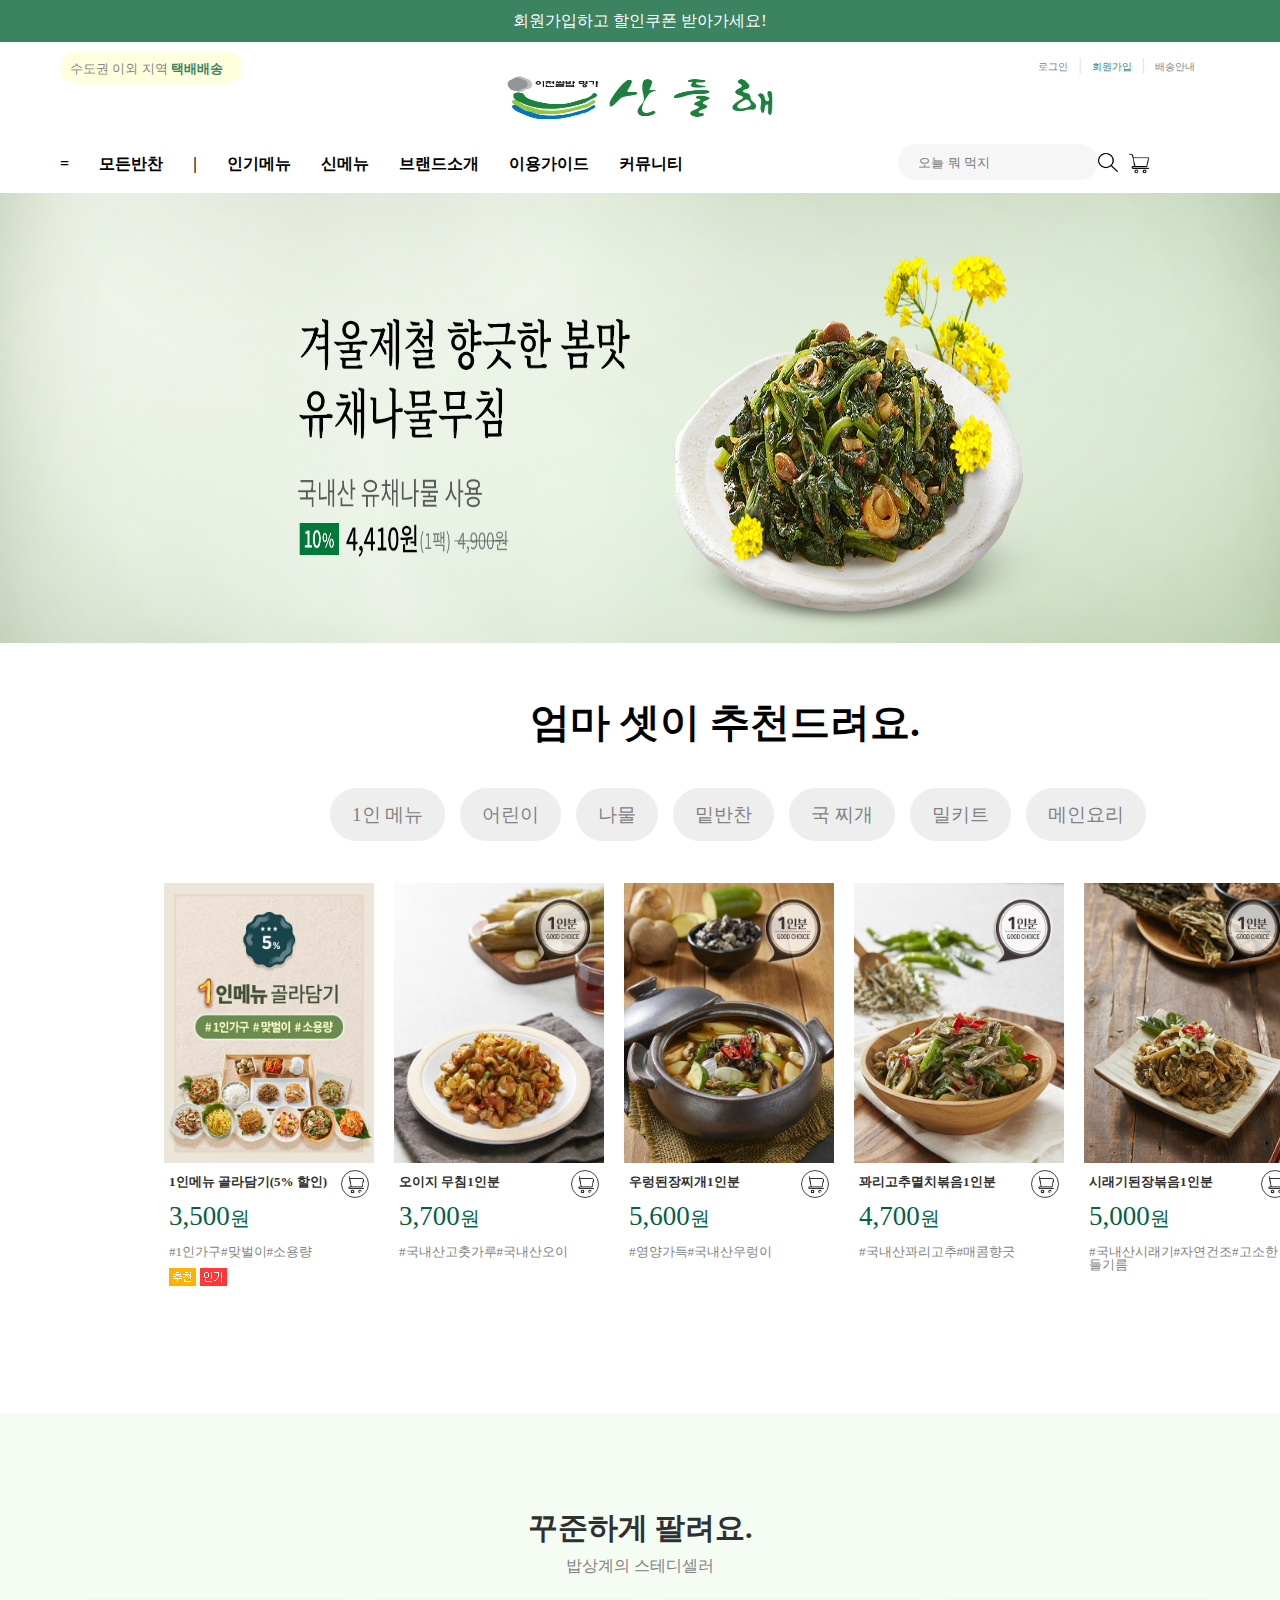
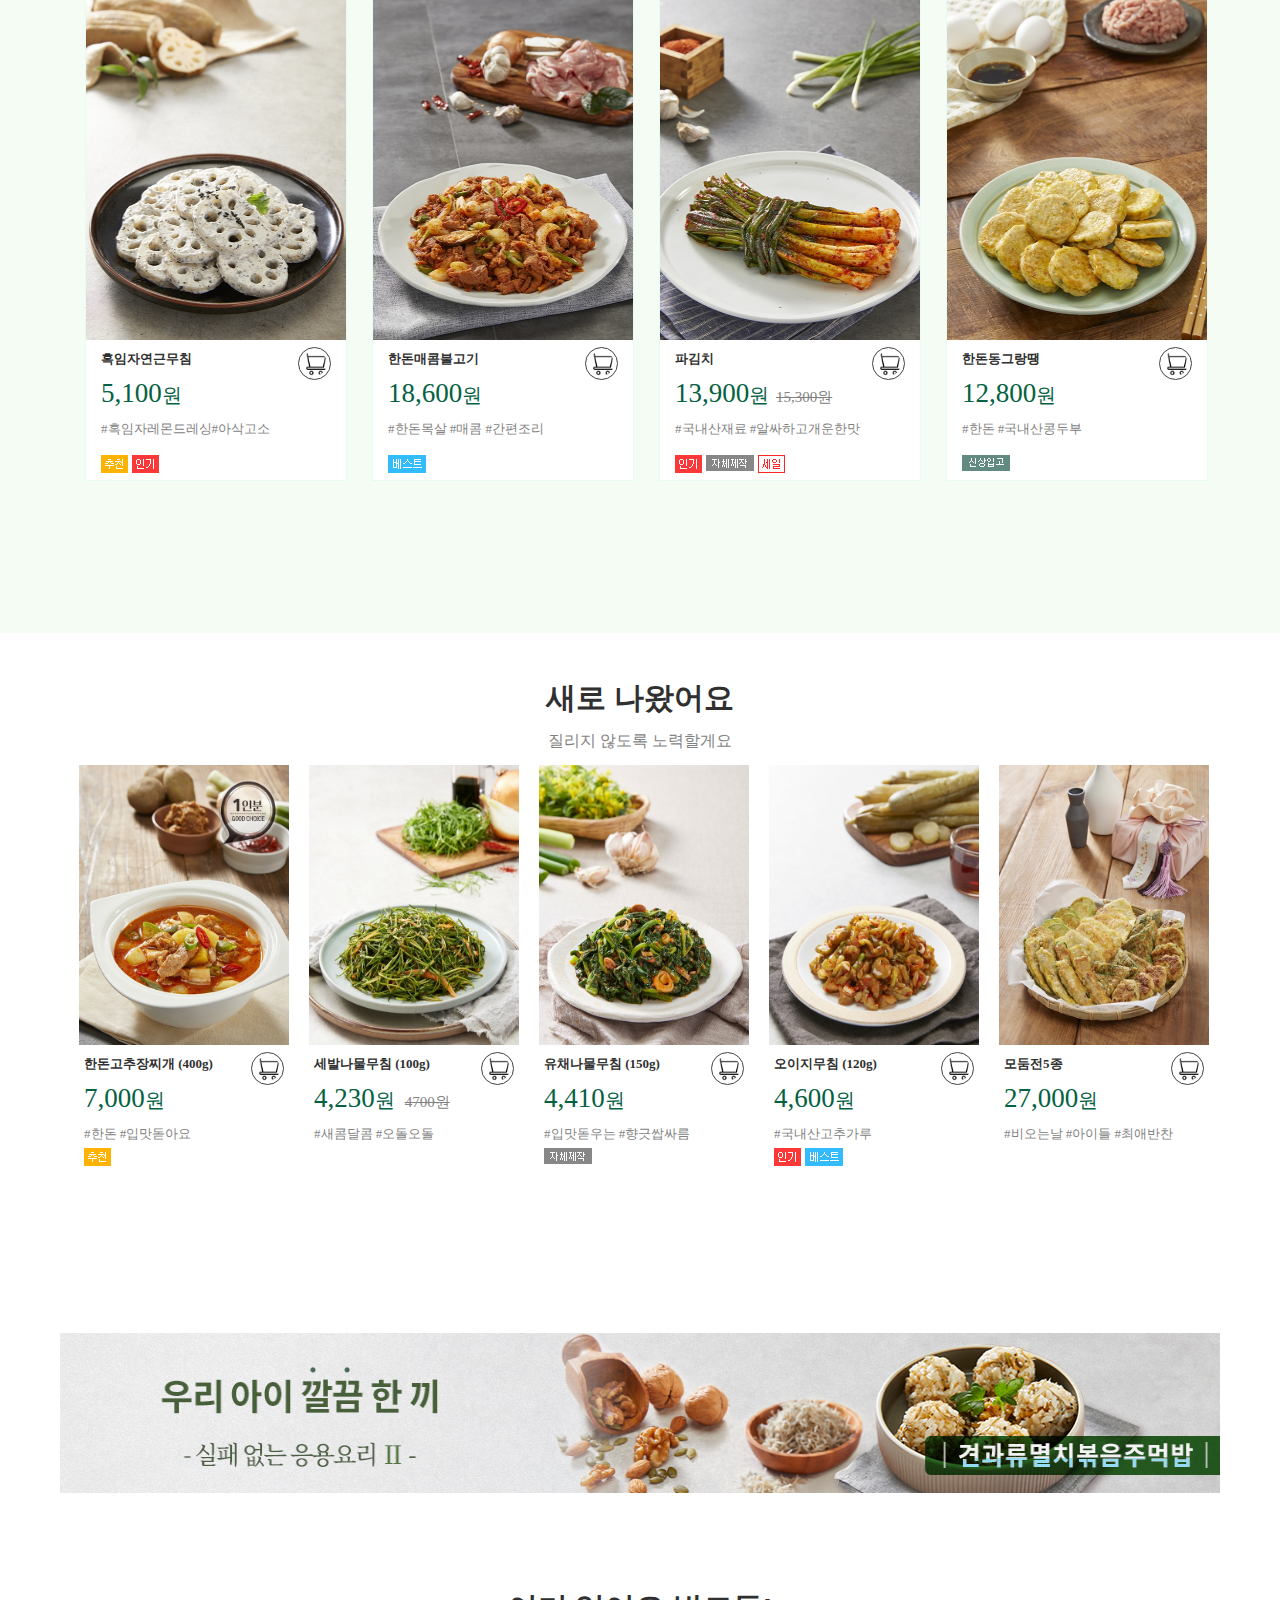
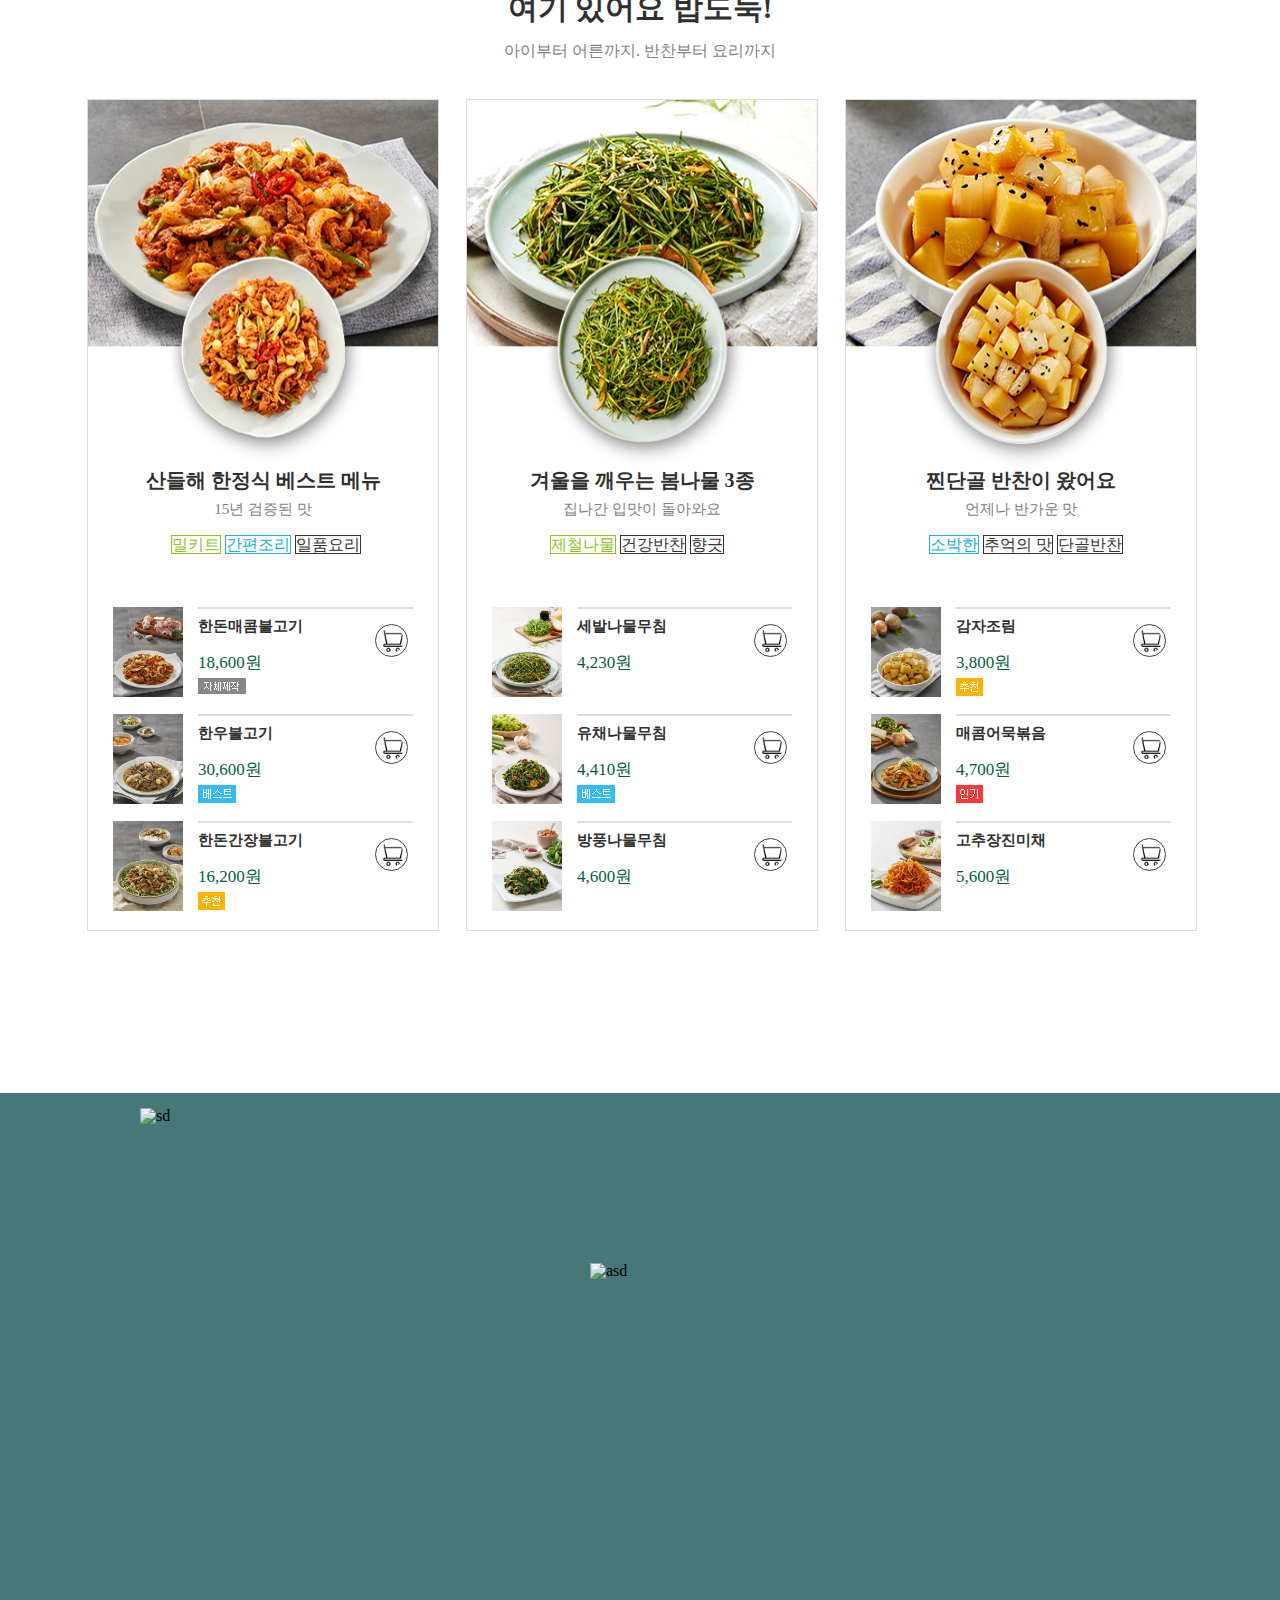
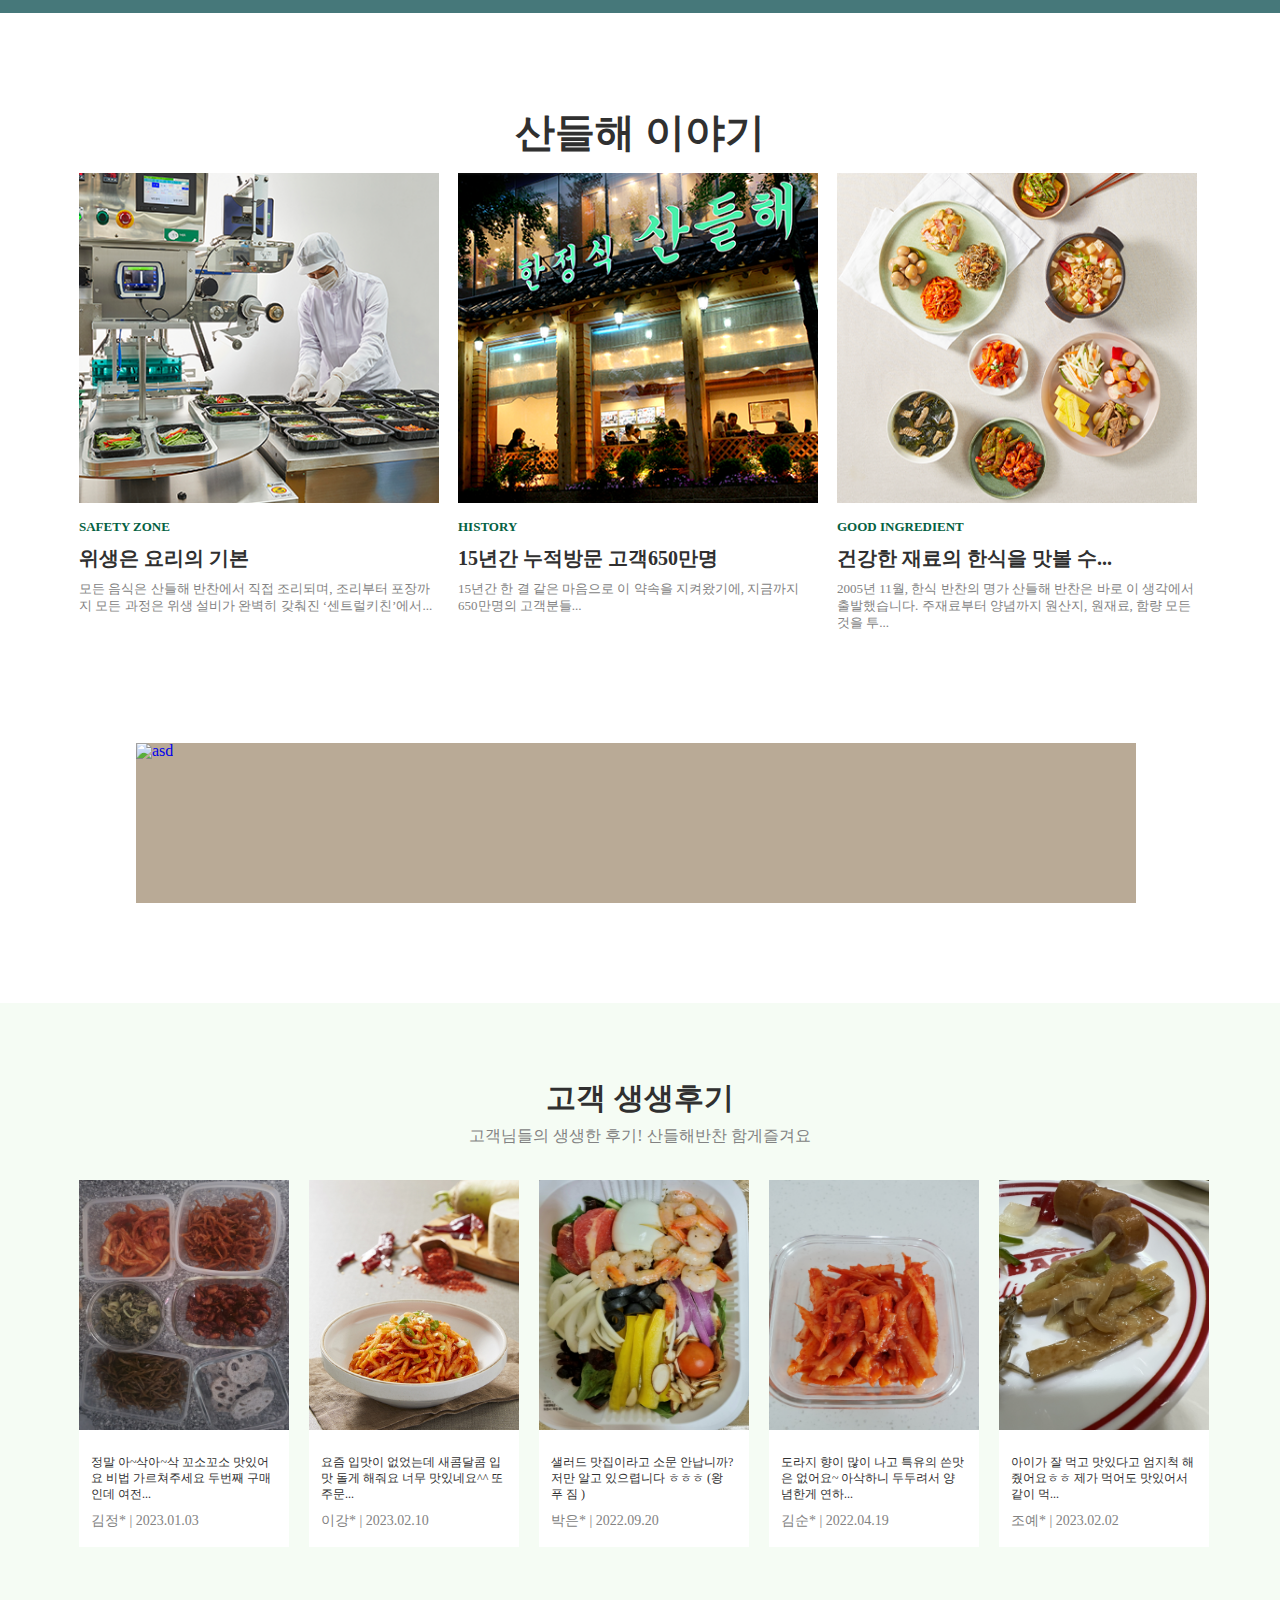
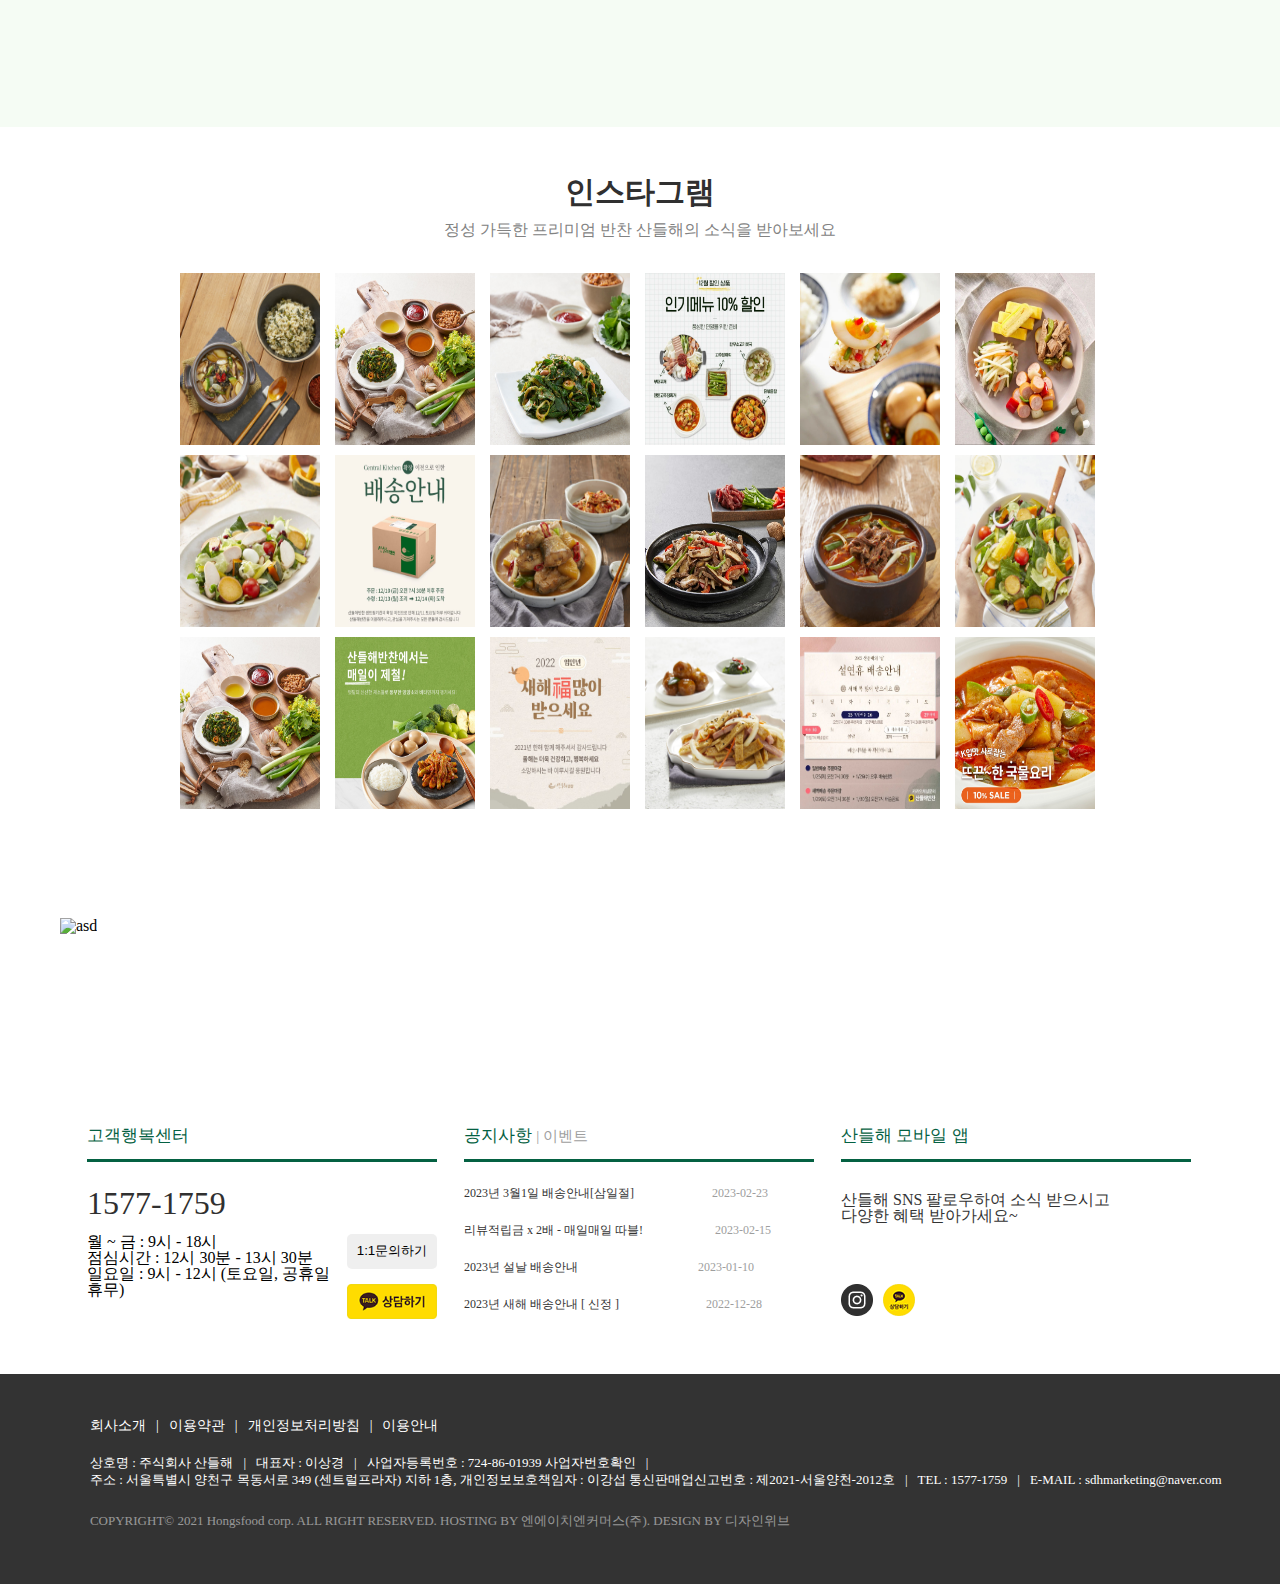
==== index.html @ fb590bb1 "Add files via upload" ====
<!DOCTYPE html>
<html lang="en">
<head>
  <meta charset="UTF-8">
  <meta http-equiv="X-UA-Compatible" content="IE=edge">
  <meta name="viewport" content="width=device-width, initial-scale=1.0">
  <title>산들해반찬</title>
  <link href="css/reset.css" rel="stylesheet">
  <link href="css/common.css" rel="stylesheet">
  <link href="css/main.css" rel="stylesheet">

</head>
<body>
  <div id="header">

    <div class="box">
      <a href="#">회원가입하고 할인쿠폰 받아가세요!</a>
    </div>

    <div class="box2">

      <div class="top">
        <p>수도권 이외 지역 <span>택배배송</span></p>
      </div>

      <div class="login">
        <ul>
          <li><a href="#">로그인</a></li>
          <li>|</li>
          <li><a href="#"><span>회원가입</span></a></li>
          <li>|</li>
          <li><a href="#">배송안내</a></li>             
        </ul>

      </div>

      <div id="logo">
        <a href="#"><img src="img/logo.jpg" alt="asd"></a>
      </div>
    </div>

    <nav>
      <ul>
        <li><a href="#">=</a></li>
        <li><a href="sub.html" target="_self">모든반찬</a></li>
        <li class="g1">|</li>
        <li><a href="sub.html">인기메뉴</a></li>
        <li><a href="sub.html">신메뉴</a></li>
        <li><a href="sub.html">브랜드소개</a></li>
        <li><a href="sub.html">이용가이드</a></li>         
        <li><a href="sub.html">커뮤니티</a></li>
      </ul>

      <div class="textbox">
        <input type="image" src="img/icon2.jpg" alt="검색" class="image1">
        <input type="image" src="img/icon.jpg" alt="검색" class="image2">
        <input type="textbox" name="오늘 뭐먹지" class="textbox2" placeholder="오늘 뭐 먹지" autocomplete="off">

      </div>
    </nav>

  </div>

  <div id="slider">

    <div id="imgbox">
      <a href="sub.html"><img src="img/mainimg.jpg" alt="ㅁㄴㅇ"></a>
    </div>

  </div>

  <div id="container">


    <div id="imgbox3">
      <h1>엄마 셋이 추천드려요.</h1>
      <div class="menu">
        <ul>
          <li><a href="sub.html">1인 메뉴</a></li>
          <li><a href="sub.html">어린이</a></li>
          <li><a href="sub.html">나물</a></li>
          <li><a href="sub.html">밑반찬</a></li>
          <li><a href="sub.html">국 찌개</a></li>
          <li><a href="sub.html">밀키트</a></li>
          <li><a href="sub.html">메인요리</a></li>
        </ul>
      </div>

      <div id="list">
        <div class="tlqkf">
        <div class="foodimg">
          <a href="sub.html"><img src="img/foodimg1.jpg" alt="ㅁㄴㅇ"></a>

          <div class="text">

            <div class="icon">
              <a href="sub.html"><img src="img/icon2.jpg" alt="ㅁㄴㅇ"></a>
            </div>

            <a href="sub.html"><h5>1인메뉴 골라담기(5% 할인)</h5></a>
            <p>3,500<span>원</span></p>
            <h6>#1인가구#맞벌이#소용량</h6>
            <div class="smallimg">
              <img src="img/small img1.jpg" alt="as">

              <img src="img/small img2.jpg" alt="as">
            </div>
          </div>
        </div>
        </div>

        <div class="tlqkf">
        <div class="foodimg">

          <a href="sub.html"><img src="img/foodimg2.jpg" alt="ㅁㄴㅇ"></a>

          <div class="text">
            <div class="icon">
              <a href="sub.html"><img src="img/icon2.jpg" alt="ㅁㄴㅇ"></a>
            </div>
            <a href="sub.html"><h5>오이지 무침1인분</h5></a>
            <p>3,700<span>원</span></p>
            <h6>#국내산고춧가루#국내산오이</h6>
          </div>
        </div>
        </div>

        <div class="tlqkf">
        <div class="foodimg">

          <a href="sub.html"><img src="img/foodimg3.jpg" alt="ㄴㅇㄹ"></a>

          <div class="text">
            <div class="icon">
              <a href="sub.html"><img src="img/icon2.jpg" alt="ㅁㄴㅇ"></a>
            </div>
            <a href="sub.html"><h5>우렁된장찌개1인분</h5></a>
            <p>5,600<span>원</span></p>
            <h6>#영양가득#국내산우렁이</h6>
          </div>
        </div>
        </div>

        <div class="tlqkf">
        <div class="foodimg">

          <a href="sub.html"><img src="img/foodimg4.jpg" alt="ㅁㅇ"></a>

          <div class="text">
            <div class="icon">
              <a href="sub.html"><img src="img/icon2.jpg" alt="ㅁㄴㅇ"></a>
            </div>
            <a href="sub.html"><h5>꽈리고추멸치볶음1인분</h5></a>
            <p>4,700<span>원</span></p>
            <h6>#국내산꽈리고추#매콤향긋</h6>
          </div>
        </div>
        </div>


        <div class="tlqkf">
        <div class="foodimg">

          <a href="sub.html"><img src="img/foodimg5.jpg" alt="ㅁㄴㅇ"></a>

          <div class="text">
            <div class="icon">
              <a href="sub.html"><img src="img/icon2.jpg" alt="ㅁㄴㅇ"></a>
            </div>
            <a href="sub.html"><h5>시래기된장볶음1인분</h5></a>
            <p>5,000<span>원</span></p>
            <h6>#국내산시래기#자연건조#고소한들기름</h6>
          </div>
        </div>
        </div>


          
      </div>

      


    </div>

    <div id="best">
      <h1>꾸준하게 팔려요.</h1>
      <p>밥상계의 스테디셀러</p>

      <div class="bestimg">

        <div class="bestimgbox">
          <a href="sub.html"><img src="img/bestimg1.jpg" alt="ads"></a>
          <div class="text2">
            <div class="icon2">
              <a href="sub.html"><img src="img/icon2.jpg" alt="ㅁㄴㅇ"></a>
            </div>
            <a href="sub.html"><h5>흑임자연근무침</h5></a>
            <p>5,100<span>원</span></p>
            <h6>#흑임자레몬드레싱#아삭고소</h6>
            <div class="smallimg">
              <img src="img/small img1.jpg" alt="as">
              <img src="img/small img2.jpg" alt="as">
            </div>
          </div>
        </div>


        <div class="bestimgbox">
          <a href="sub.html"><img src="img/bestimg2.jpg" alt="asd"></a>
          <div class="text2">
            <div class="icon2">
              <a href="sub.html"><img src="img/icon2.jpg" alt="ㅁㄴㅇ"></a>
            </div>
            <a href="sub.html"><h5>한돈매콤불고기</h5></a>
            <p>18,600<span>원</span></p>
            <h6>#한돈목살 #매콤 #간편조리</h6>
             <div class="smallimg">
              <img src="img/small img3.jpg" alt="as">
            </div>
          </div>
        </div>


        <div class="bestimgbox">
          <a href="sub.html"><img src="img/bestimg3.jpg" alt="asd"></a>
          <div class="text2">
            <div class="icon2">
              <a href="sub.html"><img src="img/icon2.jpg" alt="ㅁㄴㅇ"></a>
            </div>
            <a href="sub.html"><h5>파김치</h5></a>
            <p>13,900<span>원</span> <span class="s"><strike>15,300원</strike></span></p>
            <h6>#국내산재료 #알싸하고개운한맛</h6>
             <div class="smallimg">
              <img src="img/small img2.jpg" alt="as">
              <img src="img/small img5.jpg" alt="as">
              <img src="img/small img4.jpg" alt="as">
            </div>
          </div>
        </div>


        <div class="bestimgbox">
          <a href="sub.html"><img src="img/bestimg4.jpg" alt="asd"></a>
          <div class="text2">
            <div class="icon2">
              <a href="sub.html"><img src="img/icon2.jpg" alt="ㅁㄴㅇ"></a>
            </div>
            <a href="sub.html"><h5>한돈동그랑땡</h5></a>
            <p>12,800<span>원</span></p>
            <h6>#한돈 #국내산콩두부</h6>
             <div class="smallimg">
              <img src="img/small img6.jpg" alt="as">
            </div>
          </div>
        </div>

  

      </div>

    </div>

    

    <div id="new">
      <h1>새로 나왔어요</h1>
      <p>질리지 않도록 노력할게요</p>
      <div class="newbox">
        <div class="newboxa">
          <a href="sub.html"><img src="img/newboxa1.jpg" alt=""></a>
          <div class="text3">
            <div class="icon3">
              <a href="sub.html"><img src="img/icon2.jpg" alt="ㅁㄴㅇ"></a>
            </div>
            <a href="sub.html"><h5>한돈고추장찌개 (400g)</h5></a>
            <p>7,000<span>원</span></p>
            <h6>#한돈 #입맛돋아요</h6>
            <div class="smallimg">
              <img src="img/small img1.jpg" alt="as">
            </div>
          </div>
        </div>
        <div class="newboxa">
          <a href="sub.html"><img src="img/newboxa2.jpg" alt=""></a>
          <div class="text3">
            <div class="icon3">
              <a href="sub.html"><img src="img/icon2.jpg" alt="ㅁㄴㅇ"></a>
            </div>
            <a href="sub.html"><h5>세발나물무침 (100g)</h5></a>
            <p>4,230<span>원</span><strike>4700원</strike></p>
            <h6>#새콤달콤 #오돌오돌</h6>
          </div>
        </div>
        <div class="newboxa">
          <a href="sub.html"><img src="img/newboxa3.jpg" alt=""></a>
          <div class="text3">
            <div class="icon3">
              <a href="sub.html"><img src="img/icon2.jpg" alt="ㅁㄴㅇ"></a>
            </div>
            <a href="sub.html"><h5>유채나물무침 (150g)</h5></a>
            <p>4,410<span>원</span></p>
            <h6>#입맛돋우는 #향긋쌉싸름</h6>
            <div class="smallimg">
              <img src="img/small img5.jpg" alt="as">
            </div>
          </div>
        </div>
        <div class="newboxa">
          <a href="sub.html"><img src="img/newboxa4.jpg" alt=""></a>
          <div class="text3">
            <div class="icon3">
              <a href="sub.html"><img src="img/icon2.jpg" alt="ㅁㄴㅇ"></a>
            </div>
            <a href="sub.html"><h5>오이지무침 (120g)</h5></a>
            <p>4,600<span>원</span></p>
            <h6>#국내산고추가루</h6>
            <div class="smallimg">
              <img src="img/small img2.jpg" alt="as">
              <img src="img/small img3.jpg" alt="as">
            </div>
          </div>
        </div>
        <div class="newboxa">
          <a href="sub.html"><img src="img/newboxa5.jpg" alt=""></a>
          <div class="text3">
            <div class="icon3">
              <a href="sub.html"><img src="img/icon2.jpg" alt="ㅁㄴㅇ"></a>
            </div>
            <a href="sub.html"><h5>모둠전5종</h5></a>
            <p>27,000<span>원</span></p>
            <h6>#비오는날 #아이들 #최애반찬</h6>
          </div>
        </div>

        
          
         
 
        
      </div>
    </div>
    

    <div id="imgbox4">
      <img src="img/small img33.jpg" alt="asd">
    </div>

    <div id="best2">
      <h1>여기 있어요 밥도둑!</h1>
      <p>아이부터 어른까지. 반찬부터 요리까지</p>
      <div class="bestimg2">

        <div class="bestimgbox2">
           <a href="sub.html"><img src="img/bestimgbox2.jpg" alt=""></a>
        </div>
        <div class="bestimgbox2">
          <a href="sub.html"><img src="img/bestimgbox1.jpg" alt=""></a>
        </div>
        <div class="bestimgbox2">
          <a href="sub.html"><img src="img/bestimgbox3.jpg" alt=""></a>
        </div>
        <div class="text4">
          <div class="textbox4">
            <a href="sub.html"><h2>산들해 한정식 베스트 메뉴</h2></a>
            <p>15년 검증된 맛</p>
            <div class="icon-wrap">
              <span class="green">밀키트</span>
              <span class="blue">간편조리</span>
              <span>일품요리</span>
            </div>
          </div>
          <div class="textbox4">
            <a href="sub.html"><h2>겨울을 깨우는 봄나물 3종</h2></a>
            <p>집나간 입맛이 돌아와요</p>
            <div class="icon-wrap">
              <span class="green">제철나물</span>
              <span>건강반찬</span>
              <span>향긋</span>
            </div>
          </div>
          <div class="textbox4">
            <a href="sub.html"><h2>찐단골 반찬이 왔어요</h2></a>
            <p>언제나 반가운 맛</p>
            <div class="icon-wrap">
              <span class="blue">소박한</span>
              <span>추억의 맛</span>
              <span>단골반찬</span>
            </div>
          </div>
        </div>
        <div class="menubox">
          <ul>
            <li>
              <div class="help">
                <div class="icon4">
                  <a href="sub.html"><img src="img/icon2.jpg" alt="ㅁㄴㅇ"></a>
                </div>
              <a href="sub.html"><h5>한돈매콤불고기</h5></a>
              <p>18,600원</p>
              <img src="img/small img5.jpg" alt="as">
              </div>
              <a href="sub.html"><img src="img/help1.jpg" alt=""></a>
            </li>

            <li>
              <div class="help">
                <div class="icon4">
                  <a href="sub.html"><img src="img/icon2.jpg" alt="ㅁㄴㅇ"></a>
                </div>
                <a href="sub.html"><h5>한우불고기</h5></a>
                <p>30,600원</p>
                <img src="img/small img3.jpg" alt="as">
                </div>
              <a href="sub.html"><img src="img/help2.jpg" alt=""></a>
            </li>

            <li>
              <div class="help">
                <div class="icon4">
                  <a href="sub.html"><img src="img/icon2.jpg" alt="ㅁㄴㅇ"></a>
                </div>
                <a href="sub.html"><h5>한돈간장불고기</h5></a>         
                <p>16,200원</p>
                <img src="img/small img1.jpg" alt="as">
                </div>
              <a href="sub.html"><img src="img/help3.jpg" alt=""></a>
            </li>
          </ul>
          <ul>
            <li>
              <div class="help">
                <div class="icon4">
                  <a href="sub.html"><img src="img/icon2.jpg" alt="ㅁㄴㅇ"></a>
                </div>
                <a href="sub.html"><h5>세발나물무침</h5></a>
                <p>4,230원</p>
                </div>
              <a href="sub.html"><img src="img/help4.jpg" alt=""></a>
            </li>

            <li>
              <div class="help">
                <div class="icon4">
                  <a href="sub.html"><img src="img/icon2.jpg" alt="ㅁㄴㅇ"></a>
                </div>
                <a href="sub.html"><h5>유채나물무침</h5></a>
                <p>4,410원</p>
                <img src="img/small img3.jpg" alt="as">
                </div>
              <a href="sub.html"><img src="img/help5.jpg" alt=""></a>
            </li>
            
            <li>
              <div class="help">
                <div class="icon4">
                  <a href="sub.html"><img src="img/icon2.jpg" alt="ㅁㄴㅇ"></a>
                </div>
                <a href="sub.html"><h5>방풍나물무침</h5></a>
                <p>4,600원</p>
                </div>
              <a href="sub.html"><img src="img/help6.jpg" alt=""></a>
            </li>
          </ul>
          <ul>
            <li>
              <div class="help">
                <div class="icon4">
                  <a href="sub.html"><img src="img/icon2.jpg" alt="ㅁㄴㅇ"></a>
                </div>
                <a href="sub.html"><h5>감자조림</h5></a>
                <p>3,800원</p>
                <img src="img/small img1.jpg" alt="as">
                </div>
              <a href="sub.html"><img src="img/help7.jpg" alt=""></a>
            </li>
            <li>
              <div class="help">
                <div class="icon4">
                  <a href="sub.html"><img src="img/icon2.jpg" alt="ㅁㄴㅇ"></a>
                </div>
                <a href="sub.html"><h5>매콤어묵볶음</h5></a>
                <p>4,700원</p>
                <img src="img/small img2.jpg" alt="as">
                </div>
              <a href="sub.html"><img src="img/help8.jpg" alt=""></a>
            </li>
            <li>
              <div class="help">
                <div class="icon4">
                  <a href="sub.html"><img src="img/icon2.jpg" alt="ㅁㄴㅇ"></a>
                </div>
                <a href="sub.html"><h5>고추장진미채</h5></a>
                <p>5,600원</p>
                </div>
              <a href="sub.html"><img src="img/help9.jpg" alt=""></a>
            </li>
          </ul>
        </div>
        </div>
      </div>
    
    <div id="bigimg">
      <div class="bigimgbox"><img src="https://image.jtbcplus.kr/data/contents/jam_photo/202107/12/5c07fb00-a8ed-4ac8-a47f-4fae0a3ab609.jpg" alt="sd"></div>
      <div class="bigimgbox2"><img src="https://cdn-pro-web-228-238.cdn-nhncommerce.com/sdhfood1_godomall_com/data/skin/front/designwib/wib/img/667x432_02.png" alt="asd"></div>
    </div>
    
      
  

    <div id="story">
      <a href="sub.html"><h1>산들해 이야기</h1></a>
      <div class="storyimg">
        <a href="sub.html"><img src="img/storyimg1.jpg" alt=""></a>
      </div>
      <div class="storyimg">
        <a href="sub.html"><img src="img/storyimg2.jpg" alt=""></a>
      </div>
      <div class="storyimg">
        <a href="sub.html"><img src="img/storyimg3.jpg" alt=""></a>
      </div>
      <div class="storytext">
          <div class="storytextbox">
            <a href="sub.html"><h6>SAFETY ZONE</h6></a>
            <a href="sub.html"><h4>위생은 요리의 기본 </h4></a>
            <p>모든 음식은 산들해 반찬에서 직접 조리되며,
              조리부터 포장까지 모든 과정은 위생 설비가 완벽히 갖춰진
              ‘센트럴키친’에서...</p>
          </div>
          <div class="storytextbox">
            <a href="sub.html"><h6>HISTORY</h6></a>
            <a href="sub.html"><h4>15년간 누적방문 고객650만명</h4></a>
            <p>15년간 한 결 같은 마음으로 이 약속을 지켜왔기에,
              지금까지 650만명의 고객분들...</p>
          </div>
          <div class="storytextbox">
            <a href="sub.html"><h6>GOOD INGREDIENT</h6></a>
            <a href="sub.html"><h4>건강한 재료의 한식을 맛볼 수...</h4></a>
            <p>2005년 11월, 한식 반찬의 명가 산들해 반찬은 바로 이 생각에서 출발했습니다.
              주재료부터 양념까지 원산지, 원재료, 함량 모든 것을 투...</p>
          </div>
      </div>
      <div id="imgbox5">
          <a href="sub.html"><img src="https://cdn-pro-web-228-238.cdn-nhncommerce.com/sdhfood1_godomall_com/data/skin/front/designwib/img/banner/slider_1846043438/7f2d139c8d0007d453746524bed4af6e_27931.png" alt="asd"></a>
      </div>
    </div>
    <div id="con">
      <h1>고객 생생후기</h1>
      <p>고객님들의 생생한 후기! 산들해반찬 함게즐겨요</p>
      <div class="conimg">
          <div class="conimgbox">
            <a href="sub.html"><img src="img/conimg1.jpg" alt=""></a>
            <div class="context">
            <h6>정말 아~삭아~삭 꼬소꼬소 맛있어요 비법 가르쳐주세요 두번째 구매인데 여전...</h6>
            <p>김정* | 2023.01.03</p>
          </div>
          </div>
          <div class="conimgbox">
            <a href="sub.html"><img src="img/conimg2.jpg" alt=""></a>
            <div class="context">
              <h6>요즘 입맛이 없었는데 새콤달콤 입맛 돌게 해줘요 너무 맛있네요^^ 또 주문...</h6>
              <p>이강* | 2023.02.10</p>
            </div>
          </div>
          <div class="conimgbox">
            <a href="sub.html"><img src="img/conimg3.jpg" alt=""></a>
            <div class="context">
              <h6>샐러드 맛집이라고 소문 안납니까? 저만 알고 있으렵니다 ㅎㅎㅎ (왕 푸 짐 )</h6>
              <p>박은* | 2022.09.20</p>
            </div>
          </div>
          <div class="conimgbox">
            <a href="sub.html"><img src="img/conimg4.jpg" alt=""></a>
            <div class="context">
              <h6>도라지 향이 많이 나고 특유의 쓴맛은 없어요~ 아삭하니 두두려서 양념한게 연하...</h6>
              <p>김순* | 2022.04.19</p>
            </div>
          </div>
          <div class="conimgbox">
            <a href="sub.html"><img src="img/conimg5.jpg" alt=""></a>
            <div class="context">
              <h6>아이가 잘 먹고 맛있다고 엄지척 해줬어요ㅎㅎ 제가 먹어도 맛있어서 같이 먹...</h6>
              <p>조예* | 2023.02.02</p>
            </div>
          </div>
          
          
          
    


      </div>
      

      
    </div>
    <div id="ins">
      <h1>인스타그램</h1>
      <p>정성 가득한 프리미엄 반찬 산들해의 소식을 받아보세요</p>
      <div class="imgs">
          <div class="imgss">
            <a href="sub.html"><img src="img/ins1.jpg" alt="asd"></a>
          </div>
          <div class="imgss">
            <a href="sub.html"><img src="img/ins2.jpg" alt="asd"></a>
          </div>
          <div class="imgss">
            <a href="sub.html"><img src="img/ins3.jpg" alt="asd"></a>
          </div>
          <div class="imgss">
            <a href="sub.html"><img src="img/ins4.jpg" alt="asd"></a>
          </div>
          <div class="imgss">
            <a href="sub.html"><img src="img/ins5.jpg" alt="asd"></a>
          </div>
          <div class="imgss">
            <a href="sub.html"><img src="img/ins6.jpg" alt="asd"></a>
          </div>
          <div class="imgss">
            <a href="sub.html"><img src="img/ins7.jpg" alt="asd"></a>
          </div>
          <div class="imgss">
            <a href="sub.html"><img src="img/ins8.jpg" alt="asd"></a>
          </div>
          <div class="imgss">
            <a href="sub.html"><img src="img/ins9.jpg" alt="asd"></a>
          </div>
          <div class="imgss">
            <a href="sub.html"><img src="img/ins10.jpg" alt="asd"></a>
          </div>
          <div class="imgss">
            <a href="sub.html"><img src="img/ins11.jpg" alt="asd"></a>
          </div>
          <div class="imgss">
            <a href="sub.html"><img src="img/ins12.jpg" alt="asd"></a>
          </div>
          <div class="imgss">
            <a href="sub.html"><img src="img/ins13.jpg" alt="asd"></a>
          </div>
          <div class="imgss">
            <a href="sub.html"><img src="img/ins14.jpg" alt="asd"></a>
          </div>
          <div class="imgss">
            <a href="sub.html"><img src="img/ins15.jpg" alt="asd"></a>
          </div>
          <div class="imgss">
            <a href="sub.html"><img src="img/ins16.jpg" alt="ads"></a>
          </div>
          <div class="imgss">
            <a href="sub.html"><img src="img/ins17.jpg" alt="asd"></a>
          </div>
          <div class="imgss">
            <a href="sub.html"><img src="img/ins18.jpg" alt="ad"></a>
          </div>
      </div>
      <div class="imgw">
        <img src="https://cdn-pro-web-228-238.cdn-nhncommerce.com/sdhfood1_godomall_com/data/skin/front/designwib/img/banner/f7a51309d8955cb9859e6a0aff4a5207_64079.jpg" alt="asd">
      </div>
      </div>
      <div id="footer2">
        <div class="ww">
        <a href="sub.html"><h6>고객행복센터</h6></a>
        
        <div class="www">
          <h1>1577-1759</h1>
          <a href="sub.html"><img src="img/www1.jpg" alt=""></a>
          <div class="wwww">
          <a href="sub.html"><button>1:1문의하기</button></a>
          </div>
          <ul>
            <li>월 ~ 금 : 9시 - 18시</li>
            <li>점심시간 : 12시 30분 - 13시 30분</li>
            <li>일요일 : 9시 - 12시 (토요일, 공휴일 휴무)</li>
          </ul>
        </div>
      </div>
      <div class="ww">
        <a href="sub.html"><h6>공지사항 <span>| 이벤트</span></h6></a>
        
        <div class="www">
          <ul>
            <li class="tlqkf"><a href="sub.html"> <pre>2023년 3월1일 배송안내[삼일절]                          <span>2023-02-23</span></pre> </a> </li>
            <li class="tlqkf"><a href="sub.html"> <pre>리뷰적립금 x 2배 - 매일매일 따블!                        <span>2023-02-15</span></pre></a></li>
            <li class="tlqkf"><a href="sub.html"> <pre>2023년 설날 배송안내                                        <span>2023-01-10</span></pre></a></li>
            <li class="tlqkf"><a href="sub.html"> <pre>2023년 새해 배송안내 [ 신정 ]                             <span>2022-12-28</span></pre></a></li>
          </ul>
        </div>
      </div>
      <div class="ww">
        <a href="sub.html"><h6>산들해 모바일 앱</h6></a>
        
        <div class="www">
          <h2>산들해 SNS 팔로우하여 소식 받으시고<br>
            다양한 혜택 받아가세요~</h2>
            <ul>
          <li><a href="sub.html"><img src="img/i-icon1.jpg" alt=""></a></li>
          <li><a href="sub.html"><img src="img/i-icon2.jpg" alt=""></a></li>
        </ul>
        </div>
        
      </div>
      </div>
    


  </div>
  <div id="footer">
    <div class="q">
    <div class="qq">
    <ul>
      <li><a href="sub.html">회사소개</a></li>
      <li>|</li>
      <li><a href="sub.html">이용약관</a></li>
      <li>|</li>
      <li><a href="sub.html">개인정보처리방침</a></li>
      <li>|</li>
      <li><a href="sub.html">이용안내</a></li>
    </ul>
  </div>
    <div class="qqq">
      <ul>
        <li>상호명 : 주식회사 산들해</li>
        <li>|</li>
        <li>대표자 : 이상경</li>
        <li>|</li>
        <li>사업자등록번호 : 724-86-01939 사업자번호확인</li>
        <li>|</li>
        <li>주소 : 서울특별시 양천구 목동서로 349 (센트럴프라자) 지하 1층, 개인정보보호책임자 : 이강섭
          통신판매업신고번호 : 제2021-서울양천-2012호</li>
        <li>|</li>
        <li>TEL : 1577-1759</li>
        <li>|</li>
        <li> E-MAIL : sdhmarketing@naver.com</li>
      </ul>
      <p>COPYRIGHT© 2021 Hongsfood corp. ALL RIGHT RESERVED. HOSTING BY 엔에이치엔커머스(주). DESIGN BY 디자인위브</p>
    </div>
  </div>
  </div>
</body>
</html>
---- css/common.css ----
@charset "utf-8";

   #header {width:100%; height:192.95px; margin:0 auto;}
    #header > .box {width:100%; height:42px; background-color: #3c8461;}
    #header > .box > a {text-align: center; text-decoration: none; margin: 0px 0px 0px 0px; color: #fff; display: block; font-size: 15px large; padding:13px 0px 0px 0px;}

    /*로그인*/
    #header > .box2 {width:1160px; height:97px; margin:0 auto;}
    .box2 > .top {width:182px; height:31px; background-color:#FFFFDE; float:left; margin:10px 0px 0px 0px; border-radius:15px;}
    .box2 > .top > p {font-size:13px; margin:10px; color:#828282;}
    .box2 > .top > p > span {color:#3c8461; font-weight: bold;}

    .login {width:171.58px; height:30px; float:right; margin:10px 10px 0px 0px;}
    .login > ul > li {color:#ddd; float:left; margin:5px 10px 0px 0px;}
    .login > ul > li > a {text-decoration:none; color:#828282; font-size: 10px;}
    .login > ul > li > a > span {text-decoration:none; color:#3c8461; font-size: 10px;}

    /*로고*/
    #logo {width:270px; height:72px; margin:0 auto; padding: 20px 0px 0px;}
    #logo > a > img {width:100%; height:100%;}

    /*네비*/
    #header > nav {width:1160px; height:53.95px; margin:0 auto;}
    nav > ul > li {float:left; margin:17px 30px 0px 0px; color:#3c8461;font-size:16px; font-weight: bold;}
    nav > ul > li > a {text-decoration:none;color:#000;}
    nav > ul > .g1 {text-decoration:none;color:#000;}
    nav > ul > li > a:hover {color:#3c8461;}
    nav > .textbox > .textbox2 {float:right; padding:0px 10px 0px 20px; width:170px; height:36px; margin:5px 0px 0px 0px; border-radius:20px; border:0; background-color:#F6F6F6;}
    nav > .textbox > .image1 {width:22px; height:21px; float:right; margin:14px 70px 0px 10px}
    nav > .textbox > .image2 {width:20px; height:19px; float:right; margin:14px 0px 0px 0px;}

   


      /*정보*/
      #footer2 {width:1160px; height:230px; padding:40px 0px 0px; margin:0 auto;}
      #footer2 > .ww {width: 350px; height:200px; float: left; margin:30px 0px 0px 27px;} 
      #footer2 > .ww > a > h6 {width:180px; float: left ; padding:0 0 15px ; font-size: 17px; color: #046142;}
      #footer2 > .ww > a > h6 > span {font-size: 15px; color: #9e9e9e;}
      #footer2 > .ww > .www {width:350px; height:160px; float: left; border-top:3px solid #046142 ;}
      #footer2 > .ww > .www > h1 {font-size:32px; color:#303030; margin:25px 0px 15px 0px ;}
      #footer2 > .ww > .www > ul > a {font-size:12px; margin:10px 0px 0px; color:#828282;}
      #footer2 > .ww > .www > ul > li {text-decoration:none;}
      #footer2 > .ww > .www > ul > li > a > pre {font-size:12px; margin:25px 0px 0px 0px; color:#333;}
      #footer2 > .ww > .www > ul > li > a > pre > span {color:#9e9e9e}
      #footer2 > .ww > .www > ul > .tlqkf {margin:20px 0px 0px 0px; font-size:14px; color: #333;}
      #footer2 > .ww > .www > h2 {font-size:16px; color:#333; padding:30px 0px 0px; }
      #footer2 > .ww > .www > a > img {float: right; width: 90px; height:35px; margin:50px 0px 0px 0px; }
      #footer2 > .ww > .www > .wwww > a > button {float: right; width: 90px; height:35px; margin:0px -90px 10px 10px; border-radius:5px; border: 1px;}
      #footer2 > .ww > .www > .wwww > a > button:hover {cursor: pointer;}
      #footer2 > .ww > .www > ul > li > a > img {float: left; margin:60px 10px 0px 0px;} 



     #footer {width:100%; height:210px; margin:0 auto; padding:50px 0px 0px 0px;}
     .q {width:100%px; height:120px; padding:45px 0px; background-color: #f7f7f7; margin:0 auto; background-color: #333;}
     .q > .qq {width:1160px; height:20px; padding:0px 10px 15px 50px; margin:0 auto;} 
     .q > .qq > ul > li {float: left; font-size:14px; margin:0px 0px 0px 10px; color: #fff;}
     .q > .qq > ul > li > a {float: left; font-size:14px; color: #fff;}
     .q > .qqq > ul {width:1170px; height:40px; padding:0px 0px 0px 50px; margin:0 auto;}
     .q > .qqq > ul > li {float: left; font-size:13px; color:#fff; margin:0px 0px 0px 10px;}
     .q > .qqq > ul > li {float: left; font-size:13px; color:#fff; margin:0px 0px 0px 10px; line-height: 17px;}
     .q > .qqq > p {color: #fff; font-size:13px; padding: 20px 460px 0px 60px; color:#ffffff80; text-align: center;}
---- css/main.css ----
@charset "utf-8";


 /*이미지*/
 #slider {width:100%; height:450px; background-color:#eee;}
 #slider > #imgbox > a > img {width:100%; height:450px; background-color:#eee;}


 #container {width:100%; height:7080.61px; margin:0 auto;}

 /*이미지2*/

 /*엄마 셋이 추천드려요.*/
 #imgbox3 {width:1450px; height:650px; padding:60px 0px; margin:0 auto;}
 #imgbox3 > h1 {text-align:center; font-size:40px; font-weight: bold;}
 .menu {width:1160px; height:73px; margin:0 auto;}
 .menu > ul {margin:30px 0px 0px 170px;}
 .menu > ul > li {float:left; margin:15px 0px 0px 15px; text-decoration:none; padding:17px 22px; border-radius:30px; background-color: #eee;}
 .menu > ul > li > a { color:#828282; font-size:19px;}
 .menu > ul > li:hover {background-color:#3c8461; color:#f7f7f7;}
 .menu > ul > li > a:hover {color:#f7f7f7;}
 #list {width:1160px; height:441px; margin:0 auto; padding:36px 0px 0px;} 
 #list > .tlqkf > .foodimg {width:210px; height:280px; float:left; margin:0px 0px 0px 0px;}
 #list > .tlqkf > .foodimg > a > img {width:100%; height:280px;}
 #list > .tlqkf {width:210px; height:415px; float: left; margin:0px 0px 0px 18px; border:1px solid #fff;}
 #list > .tlqkf:hover {box-shadow: 4px 4px 4px;color: #eee; opacity: 0.9; transition: 0.2s; border-radius:7px; border:1px solid #eee;}
 #list > .tlqkf > .foodimg >.text {width:210px; height:125px; float:left; margin:0px 0px 0px 0px; padding:12px 0px 0px;}
 #list > .tlqkf > .foodimg >.text > a {text-decoration:none;}
 #list > .tlqkf > .foodimg >.text > a > h5 {font-size:13px; color:#303030; font-weight: bold; margin:0px 0px 0px 5px;} 
 #list > .tlqkf > .foodimg >.text > p {font-size:27px; color:#046142; padding:15px 5px 0px;}
 #list > .tlqkf > .foodimg >.text > p > span {font-size:20px;}
 #list > .tlqkf > .foodimg >.text > h6 {font-size:13px; padding:15px 5px 0px; color:#828282;}
 #list > .tlqkf > .foodimg >.text > .icon {float:right; margin:-5px 5px 0px 0px;}
 #list > .tlqkf > .foodimg >.text > .icon > a > img {width:20px; height:20px; border: 1px solid #424242; border-radius:20px; padding:3px;}
 #list > .tlqkf > .foodimg >.text > .smallimg {margin:10px 0px 0px 5px;}


 /*꾸준하게 팔려요*/
 #best {width:100%; height:720px; padding:100px 0px 0px; background-color:#F5FCF4;}
 #best > h1 {font-size:30px; text-align: center; color:#303030; font-weight: bold;}
 #best > p {text-align: center; padding:15px 0px 0px; color: #828282; font-size:16px;}
 #best >.bestimg {width:1160px; height:557px; margin:0 auto; padding:0px 0px 11px;}
 #best >.bestimg > .bestimgbox {width:260px; height:340px; float:left; margin:25px 0px 0px 25px;}
 #best >.bestimg > .bestimgbox > a > img {width:100%; height:340px;}
 #best >.bestimg > .bestimgbox {width:260px; height:480px; border:1px solid #e5fcf4;}
 #best >.bestimg > .bestimgbox:hover {box-shadow: 4px 4px 4px;color: #eee; opacity: 0.9; transition: 0.2s; border-radius:7px; border:1px solid #eee;}
 #best >.bestimg > .bestimgbox > .text2 {width:260px; height:140px; float:left; padding:12px 15px 26px; box-sizing: border-box
   ;margin:0px 0px 0px 0px ; background-color: #fff;}
 #best >.bestimg > .bestimgbox > .text2 > a {text-decoration:none;}
 #best >.bestimg > .bestimgbox > .text2 > a > h5 {font-size:13px; color:#303030; font-weight: bold;}
 #best >.bestimg > .bestimgbox > .text2 > p {font-size:27px; color:#046142; padding:15px 0px 0px;}
 #best >.bestimg > .bestimgbox > .text2 > p > span {font-size:20px;}
 #best >.bestimg > .bestimgbox > .text2 > p > .s {font-size:15px; color:#828282;}
 #best >.bestimg > .bestimgbox > .text2 > h6 {font-size:13px; padding:15px 0px 0px; color:#828282;}
 #best >.bestimg > .bestimgbox > .text2 > .icon2 {float:right; margin:-5px 0px 0px 0px;}
 #best >.bestimg > .bestimgbox > .text2 > .icon2 > a > img {width:25px; height:25px; border: 1px solid #424242; border-radius:20px; padding:3px;}
 #best >.bestimg > .bestimgbox > .text2 > .smallimg {margin:20px 0px 0px 0px;}


 /*새로 나왔어요*/
 #new {width:1160px; height:650px; padding:50px 0px 0px 0px; margin:0 auto;}
 #new > h1 {font-size:30px; text-align: center; color:#303030; font-weight: bold;}
 #new > p {text-align: center; padding:20px 0px 15px; color: #828282; font-size:16px; }   
 #new > .newbox {width:1160px; height:455px;}
 #new > .newbox > .newboxa {width:210px; height:405px; float:left; margin:0px 0px 0px 18px; border:1px solid #fff;}
 #new > .newbox > .newboxa:hover {box-shadow: 4px 4px 4px;color: #eee; opacity: 0.9; transition: 0.2s; border-radius:7px; border:1px solid #eee;}
 #new > .newbox > .newboxa > a > img {width:100%; height:280px;}
 #new > .newbox > .newboxa> .text3 {width:210px; height:110px; float:left; margin:0px 0px 0px 0px; padding:12px 0px 0px;} 
 #new > .newbox > .newboxa > .text3 > a {text-decoration:none;}
 #new > .newbox > .newboxa > .text3 > a > h5 {font-size:13px; color:#303030; font-weight: bold; padding:0px 5px 0px;}
 #new > .newbox > .newboxa > .text3 > p {font-size:27px; color:#046142; padding:15px 5px 0px;}
 #new > .newbox > .newboxa > .text3 > p > span {font-size:20px;}
 #new > .newbox > .newboxa > .text3 > p > strike {font-size:15px; color: #828282; padding:0px 0px 0px 10px;}
 #new > .newbox > .newboxa > .text3 > h6 {font-size:13px; padding:15px 5px 0px; color:#828282;}
 #new > .newbox > .newboxa > .text3 > .icon3 {float:right; margin:-5px 5px 0px 0px;}
 #new > .newbox > .newboxa > .text3 > .icon3 > a > img {width:25px; height:25px; border: 1px solid #424242; border-radius:20px; padding:3px;}
 #new > .newbox > .newboxa > .text3 > .smallimg {margin:8px 0px 0px 5px;} 

 /*작은이미지1*/
 #imgbox4 {width:1160px; height:160px; background-color: #FFFFDE; margin:0 auto;}
 #imgbox4 > img {width:100%; height:100%;}

 /*여기 있어요 밥도둑!*/
 #best2 {width:1160px; height:1000px; margin:0 auto; padding:100px 0px;}
 #best2 > h1 {font-size:30px; text-align: center; color:#303030; font-weight: bold; padding:0px 0px 5px 0px;}
 #best2 > p {text-align: center; padding:15px 0px 0px; color: #828282; font-size:16px;}
 #best2 > .bestimg2 {width:1160px; height:896px; padding:30px 0px 0px; margin:10px 0px 0px 0px;}  
 #best2 > .bestimg2 > .bestimgbox2 {width:350px; height:360px; float:left; margin:0px 0px 0px 27px; border-left:1px solid #ddd; border-right:1px solid #ddd; border-top:1px solid #ddd;}
 #best2 > .bestimg2 > .bestimgbox2 > a > img {width:100%; height: 700px;}
 #best2 > .bestimg2 > .text4 > .textbox4 {width:350px; height:130px; float: left; margin:0px 0px 0px 27px;  border-top:none; border-left:1px solid #ddd; border-right:1px solid #ddd;}
 #best2 > .bestimg2 > .menubox > ul {width:350px; height:340px; float:left; margin:0px 0px 0px 27px; border:1px solid #ddd; border-top:none;}
 #best2 > .bestimg2 > .menubox > ul > li {width:300px; height:90px; margin:17px 0px 0px 25px;}
 #best2 > .bestimg2 > .text4 > .textbox4 > a {text-decoration:none;}
 #best2 > .bestimg2 > .text4 > .textbox4 > a > h2 {font-size:20px; color:#303030; text-align:center; font-weight: bold; margin:10px 0px 0px 0px;}
 #best2 > .bestimg2 > .text4 > .textbox4 > p {font-size:15px; padding:12px 0px 0px; text-align:center; color: #828282;}
 #best2 > .bestimg2 > .text4 > .textbox4 > .icon-wrap {width:267px; height:25px; padding:20px 0px 0px 83px;}
 #best2 > .bestimg2 > .text4 > .textbox4 > .icon-wrap > span {margin:0 auto; border:1px solid #333; color: #333; }
 #best2 > .bestimg2 > .text4 > .textbox4 > .icon-wrap > .green {margin:0 auto; border:1px solid #8fc31f; color: #8fc31f;}
 #best2 > .bestimg2 > .text4 > .textbox4 > .icon-wrap > .blue {margin:0 auto; border:1px solid #20aee5; color: #20aee5;}
 #best2 > .bestimg2 > .menubox > ul > li > a > img {width:70px; height:90px;} 
 #best2 > .bestimg2 > .menubox > ul > li > .help {width:215px; height:90px; float:right; border-top:2px solid #ddd;}
 #best2 > .bestimg2 > .menubox > ul > li > .help > a {text-decoration:none;}
 #best2 > .bestimg2 > .menubox > ul > li > .help > a > h5 {font-size:15px; color:#303030; padding:10px 0px 20px 0px; font-weight: bold;}
 #best2 > .bestimg2 > .menubox > ul > li > .help > p {font-size:17px; color: #046142;}
 #best2 > .bestimg2 > .menubox > ul > li > .help > .icon4 {float:right; margin:15px 5px 0px 0px;}
 #best2 > .bestimg2 > .menubox > ul > li > .help > .icon4 > a > img {width:25px; height:25px; border: 1px solid #424242; border-radius:20px; padding:3px;}
 #best2 > .bestimg2 > .menubox > ul > li > .help > img {margin:7px 0px 0px 0px;}



 /*큰이미지*/
 #bigimg {width:100%; height:520px; background-color:rgb(70, 120, 122); background-image:url("img/background-image.jpg");
 background-position: center; background-size: cover; margin:0 auto;}
 #bigimg > .bigimgbox {margin:0 auto; width:1000px; height:170px;}
 #bigimg > .bigimgbox > img {width:550px; height:350px; margin:15px 0px 0px 0px;}
 #bigimg > .bigimgbox2 {margin:0 auto; width:100px; height:300px;}
 #bigimg > .bigimgbox2 > img {width:550px; height:330px;}

 /*산들해 이야기*/
 #story {width:1160px; height:790px; margin:0 auto; padding:100px 0px;}
 #story > a {text-decoration:none; color: #303030;}
 #story > a > h1 {text-align:center; font-size:40px; font-weight: bold; margin:0px 0px 20px 0px;}
 #story > .storyimg {width:360px; height:330px; background-color: #ddd; float:left; margin:0px 0px 0px 19px;}
 #story > .storyimg > a > img {width:100%; height:100%;}
 #story > .storyimg > a > img:hover {opacity:0.7; transition:0.3s;} 
 #story > .storytext > .storytextbox {width:360px; height:100px; float: left; margin:0px 0px 0px 19px; padding:17px 0px 0px;}
 #story > .storytext > .storytextbox > a > h6 {font-size:13px; color: #046142; font-weight: bold;}
 #story > .storytext > .storytextbox > a {text-decoration:none;}
 #story > .storytext > .storytextbox > a > h4 {font-size:20px; color:#303030; padding:15px 0px 0px; font-weight: bold;}
 #story > .storytext > .storytextbox > p {font-size: 13px; color:#828282; padding:12px 0px 0px; line-height: 17px;}

/*작은 이미지2*/
 #imgbox5 {width:1000px; height:160px; background-color: rgb(185, 170, 150); margin:590px 0px 0px 76px;}
 #imgbox5 > a > img {width:100%; height:100%;}

 /*고객 생생후기*/
   #con {width:100%; height:594px; padding:80px 0px 50px; background-color:#F5FCF4; margin:0 auto;}
   #con > h1 {font-size:30px; text-align: center; color:#303030; font-weight: bold;}
   #con > p {text-align: center; padding:15px 0px 35px; color: #828282; font-size:16px;}
   #con > .conimg {width:1160px; height:420px; margin:0 auto;}
   #con > .conimg > .conimgbox {width:210px; height:367px; float:left; margin:0px 0px 0px 18px; border:1px solid #F5FCF4;} 
   #con > .conimg > .conimgbox > a > img {width:100%; height:250px;}
   #con > .conimg > .conimgbox:hover {box-shadow: 4px 4px 4px;color: #eee; opacity: 0.9; transition: 0.2s; border-radius:7px; border:1px solid #eee;}
   #con > .conimg > .conimgbox > .context {width:210px; height:105px; background-color:#fff; float:left; margin:0px 0px 0px 0px; padding:12px 0px 0px;}
   #con > .conimg > .conimgbox > .context > h6 {font-size: 12px; margin:12px 12px 0px; color: #303030; line-height: 16px;}
   #con > .conimg > .conimgbox > .context > p {font-size: 14px; margin:12px 12px 0px; color: #828282; } 

   /*인스타*/
   #ins {width:1160px; height:930px; margin:0 auto;}
   #ins > h1 {font-size:30px; text-align: center; color:#303030; font-weight: bold; padding:50px 0px 0px;}
   #ins > p {text-align: center; padding:15px 0px 35px; color: #828282; font-size:16px;}
   #ins > .imgs {width:950px; height:620px; margin:0 auto;}
   #ins > .imgw {width:1160px; height:150px; margin: auto; padding:25px 0px 0px 0px;}
   #ins > .imgw > img {width:100%; height:100%;}
   #ins > .imgs > .imgss {width:140px; height:172px; background-color: aquamarine; float: left; margin:0px 0px 10px 15px;}
   #ins > .imgs > .imgss > a > img {width:100%; height:100%; background-color: #052c1f;}
   #ins > .imgs > .imgss > a > img:hover {opacity: 0.7; transition:0.2s;}
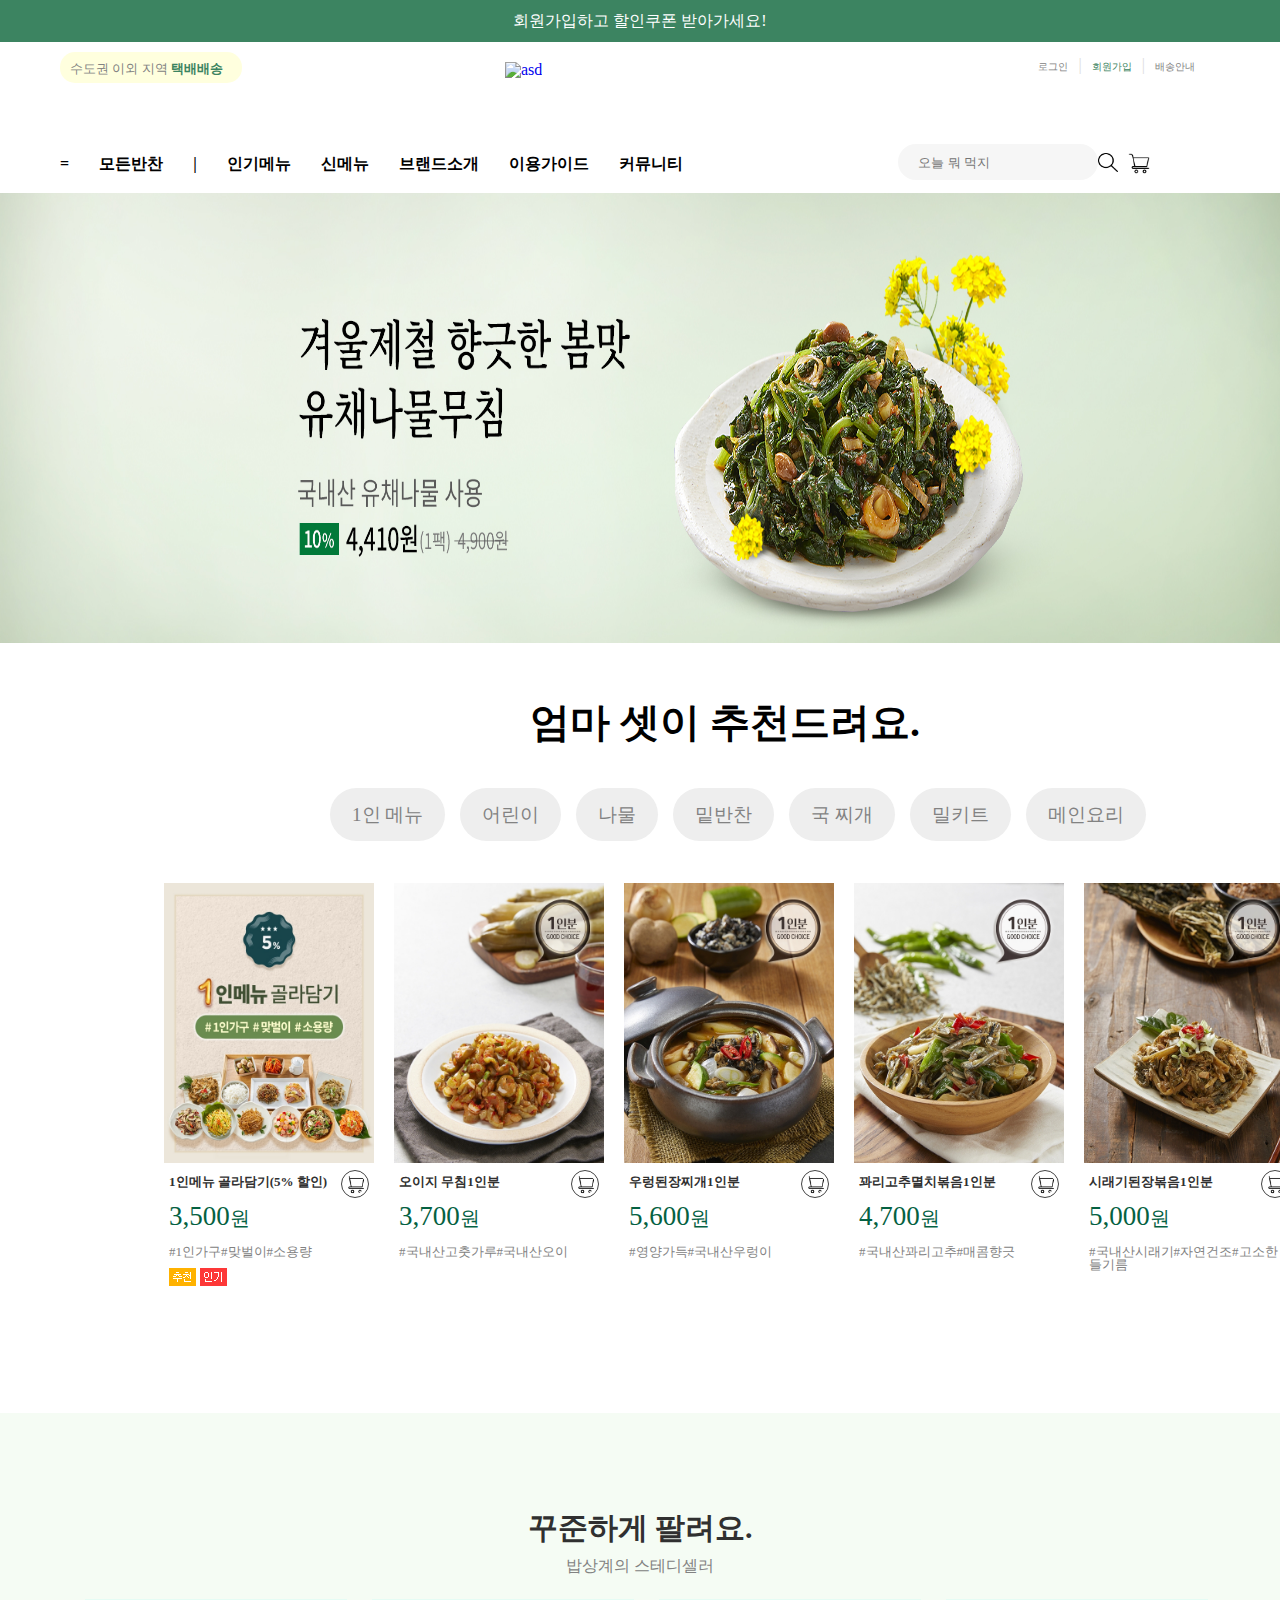
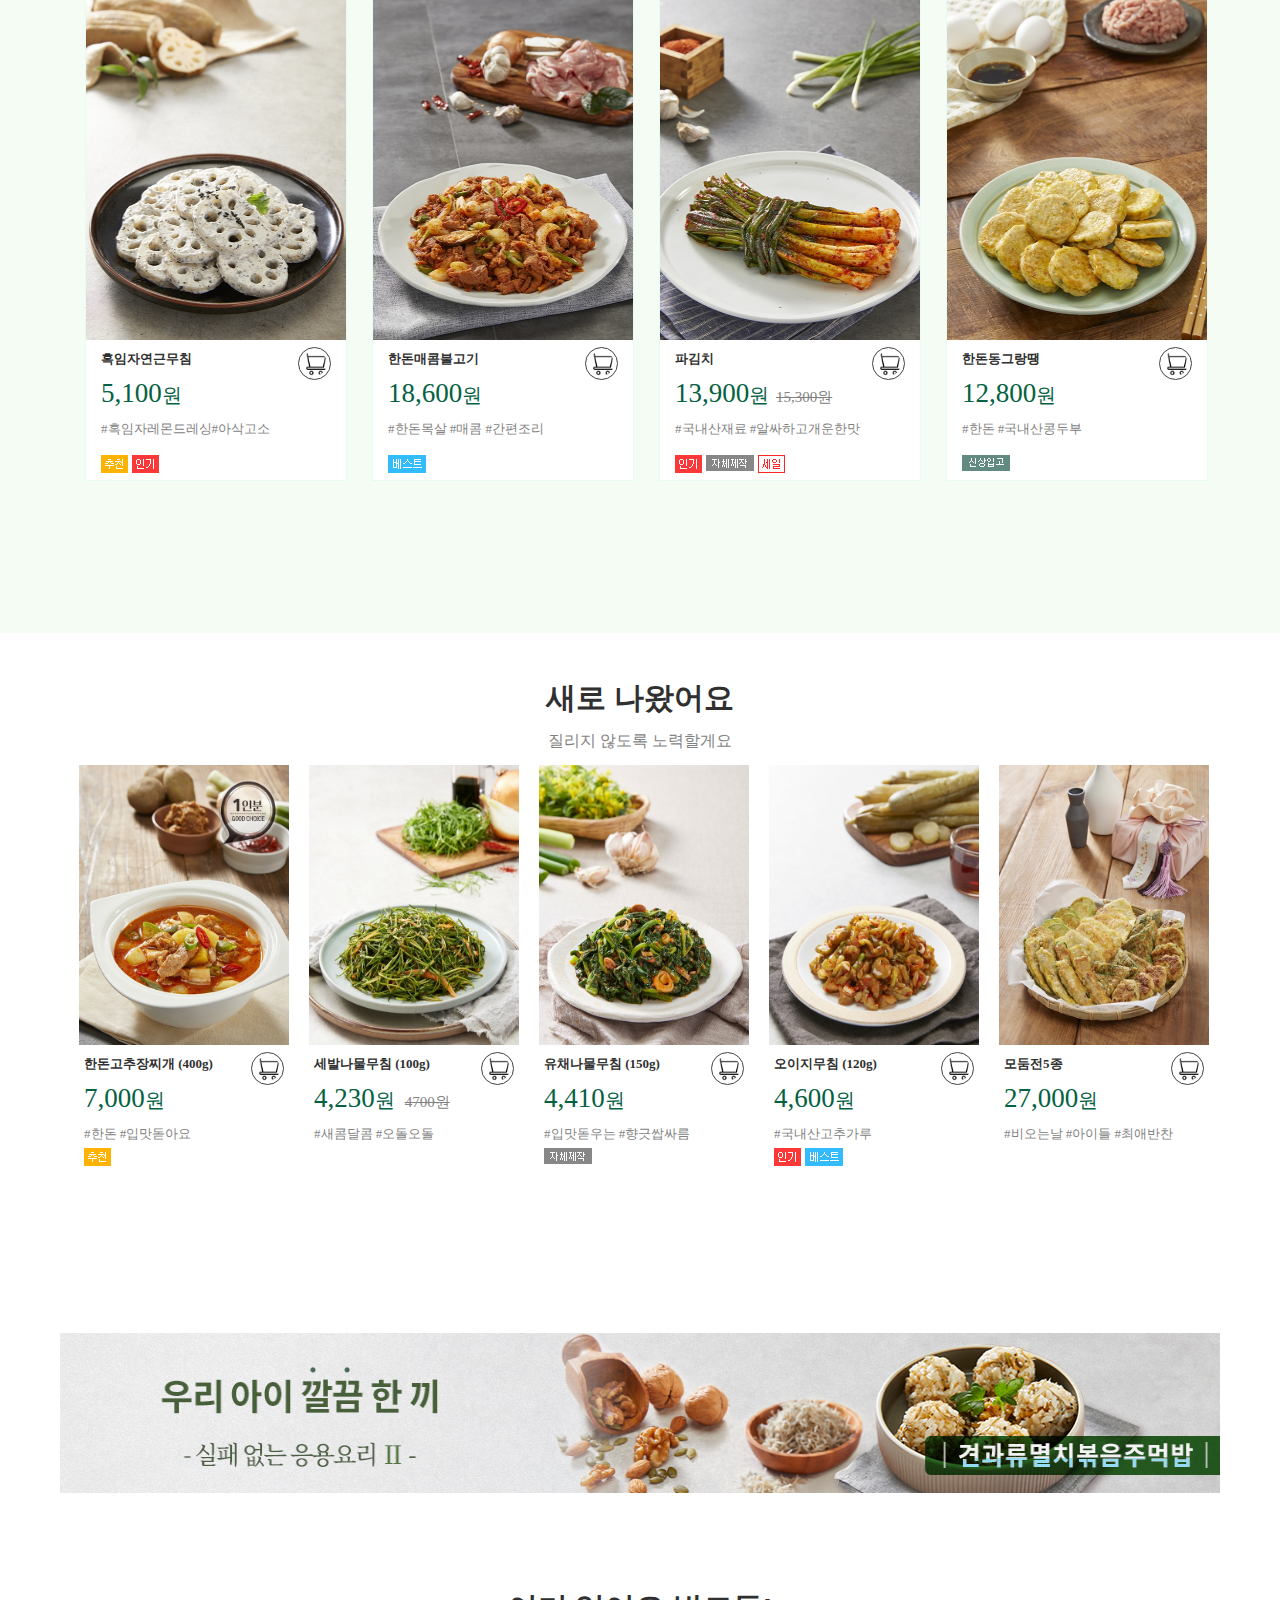
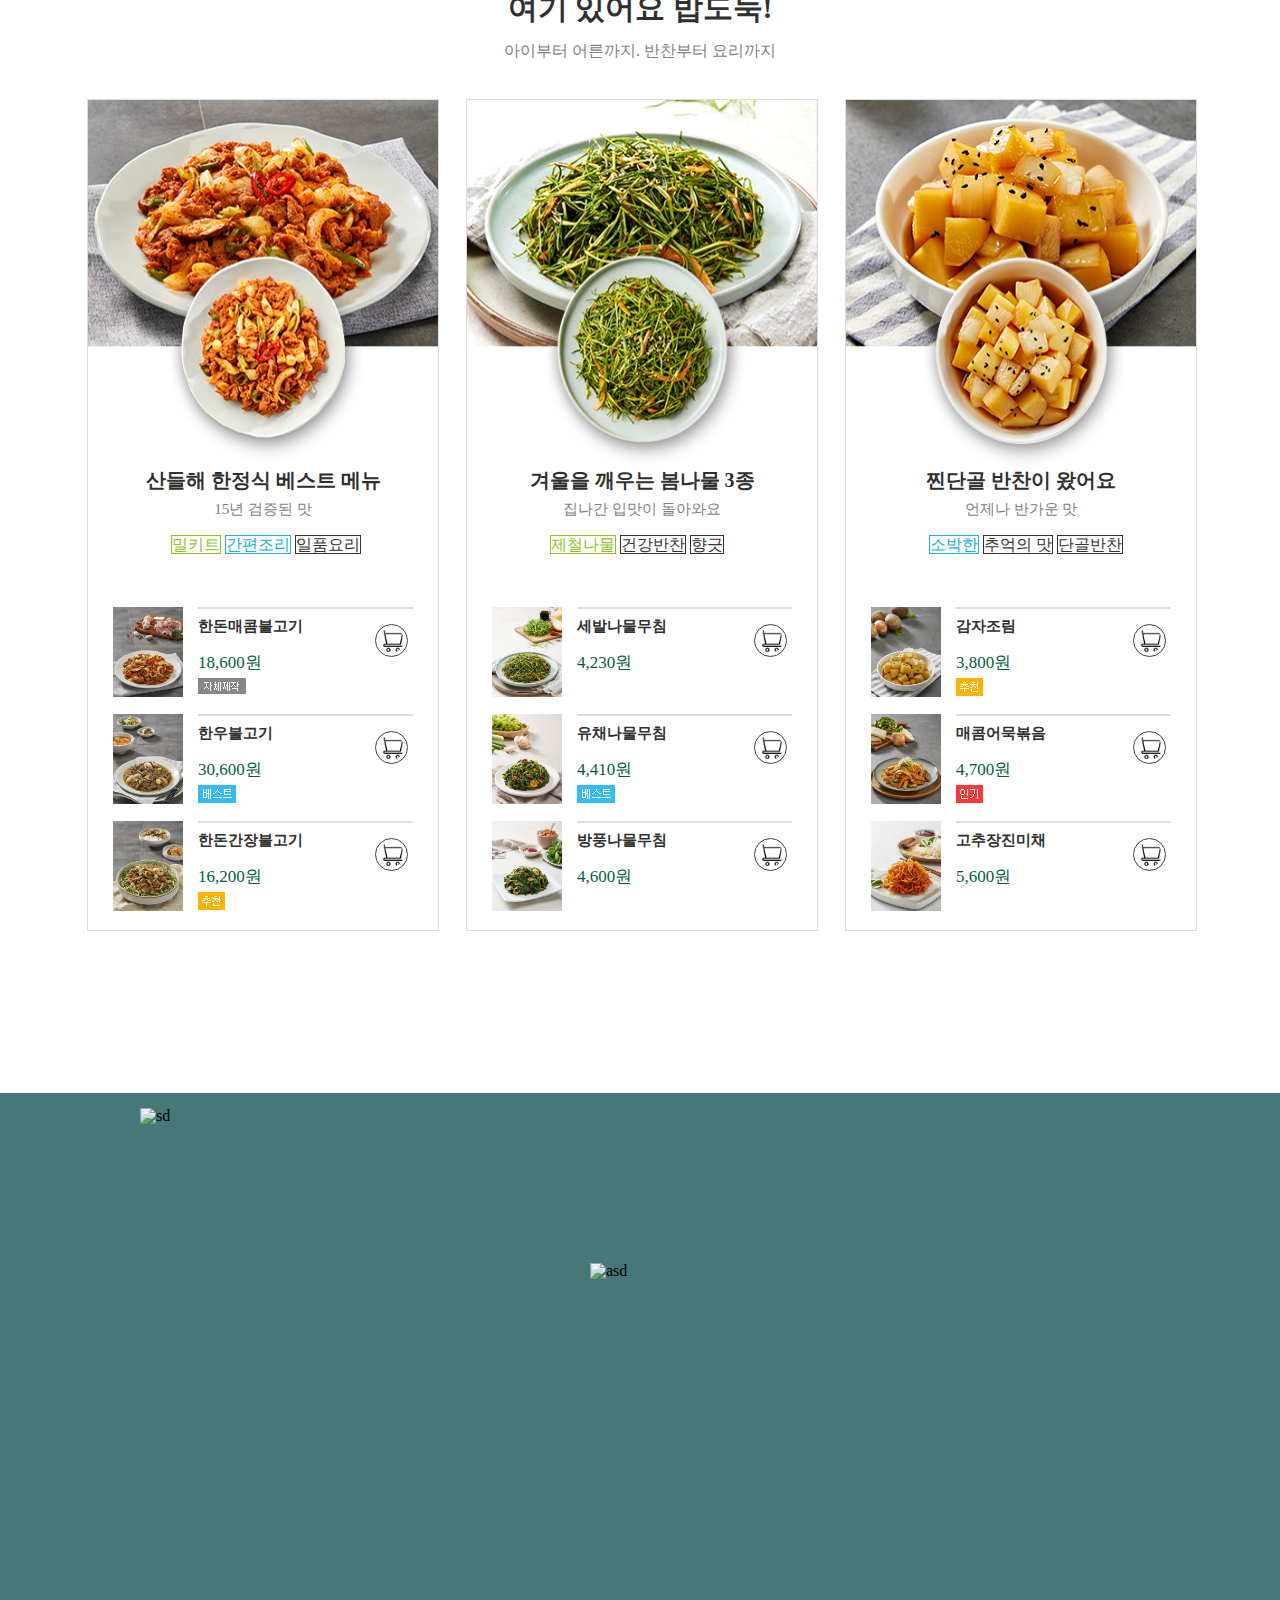
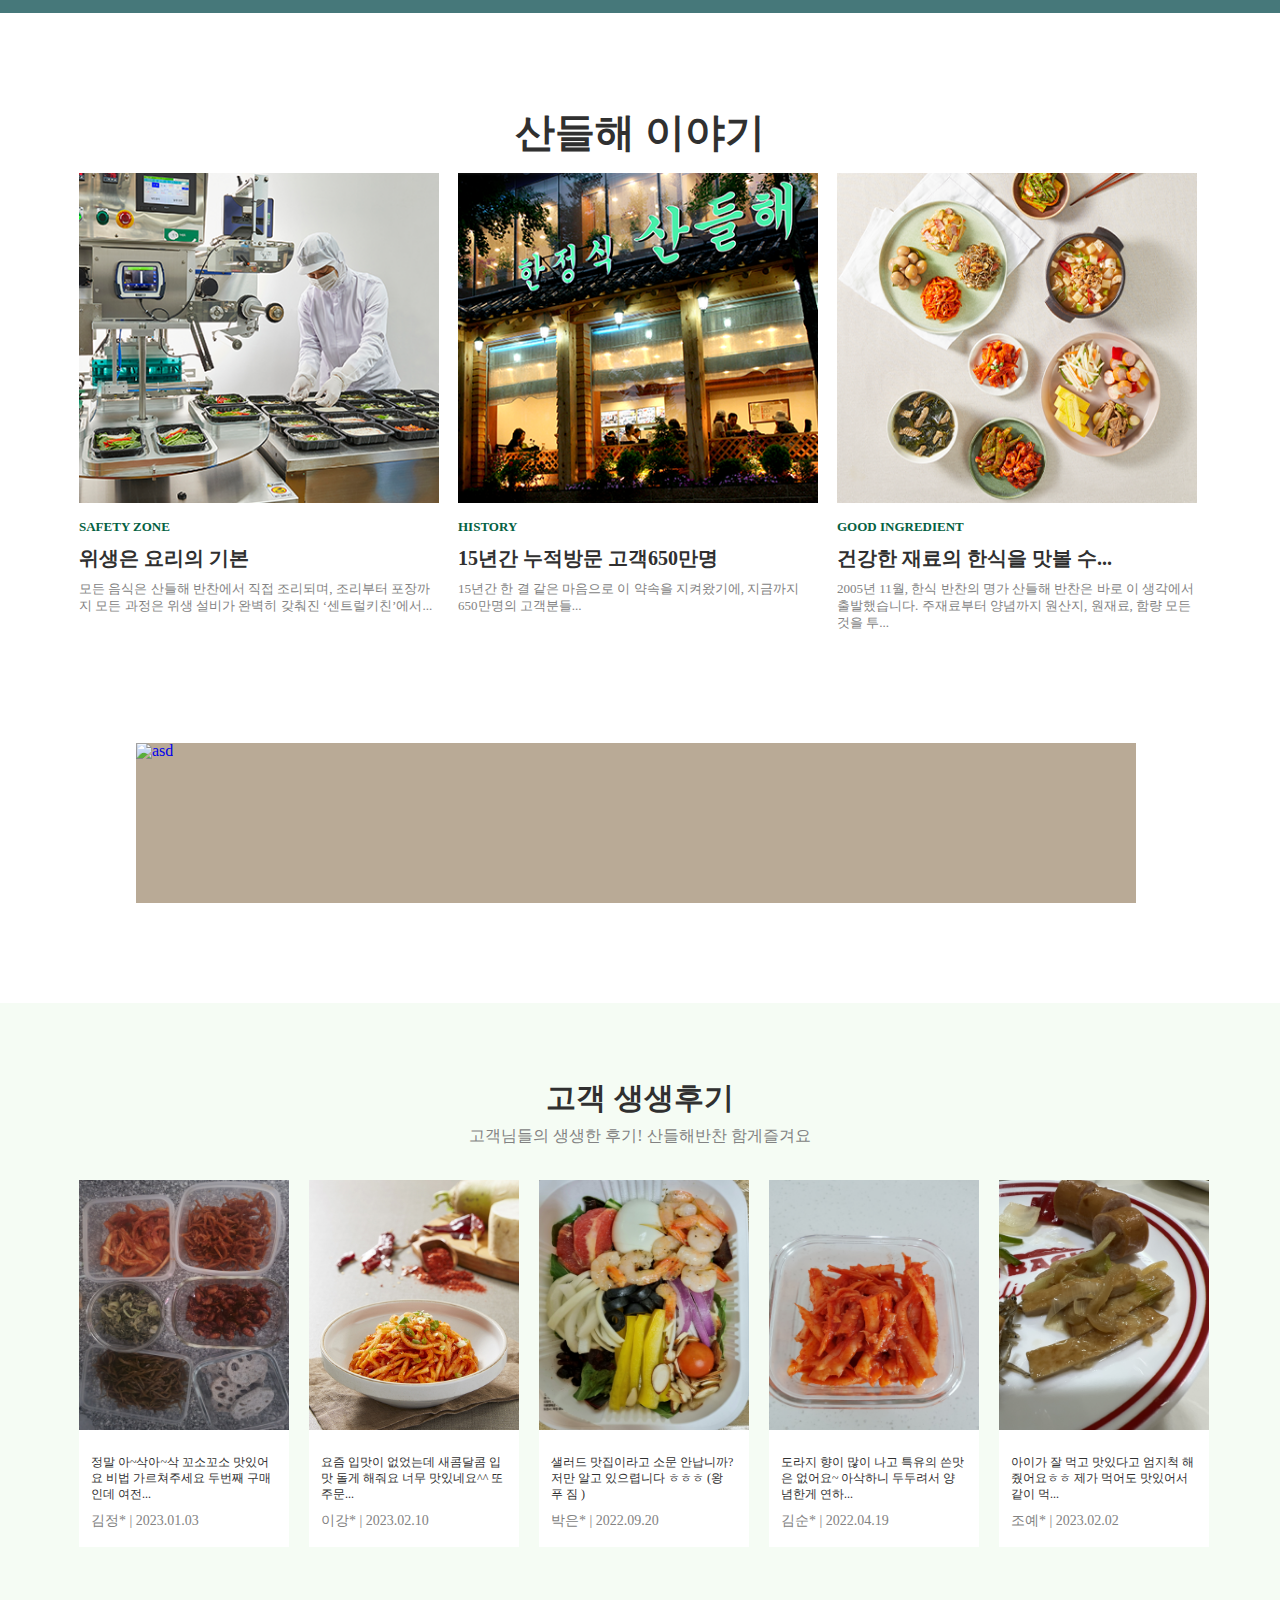
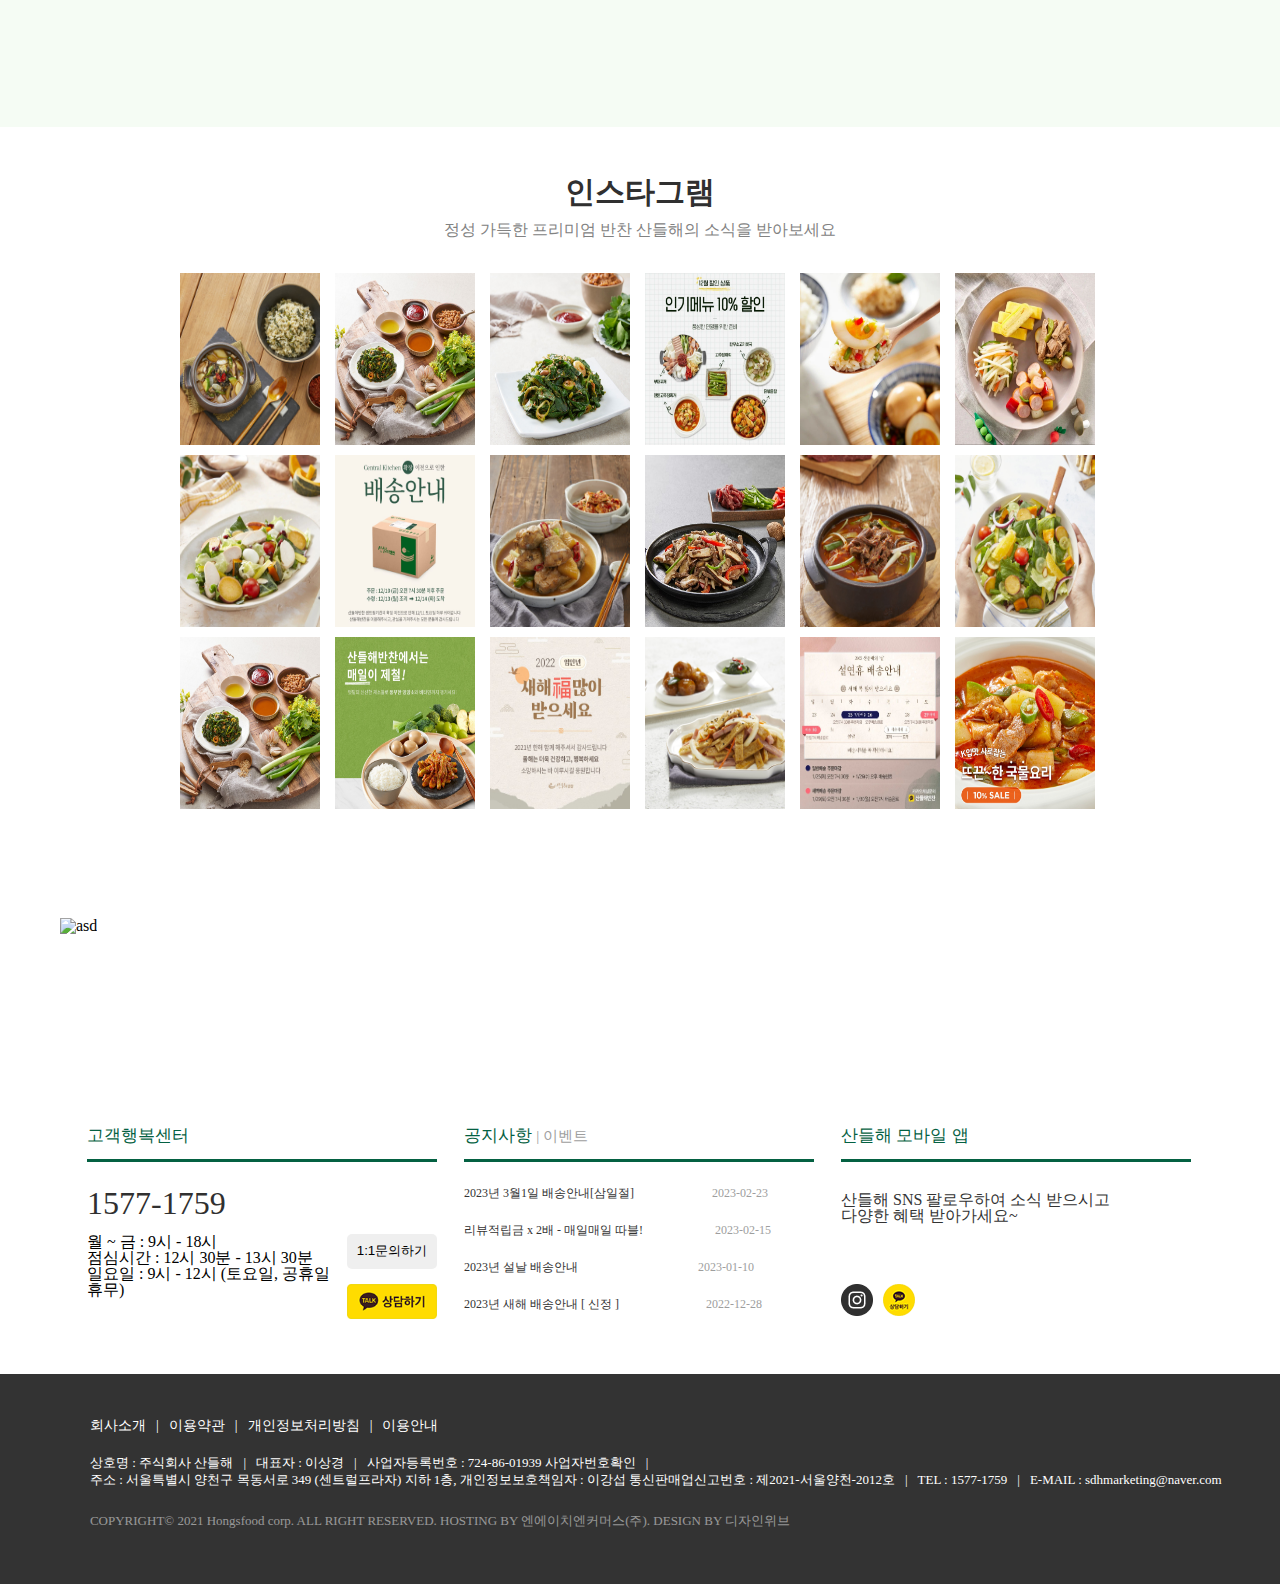
==== commit ec0b6894: "Update index.html" ====
--- a/index.html
+++ b/index.html
@@ -35,7 +35,7 @@
       </div>
 
       <div id="logo">
-        <a href="#"><img src="img/logo.jpg" alt="asd"></a>
+        <a href="#"><img src="img/logo2.jpg" alt="asd"></a>
       </div>
     </div>
 
@@ -737,4 +737,4 @@
   </div>
   </div>
 </body>
-</html>+</html>
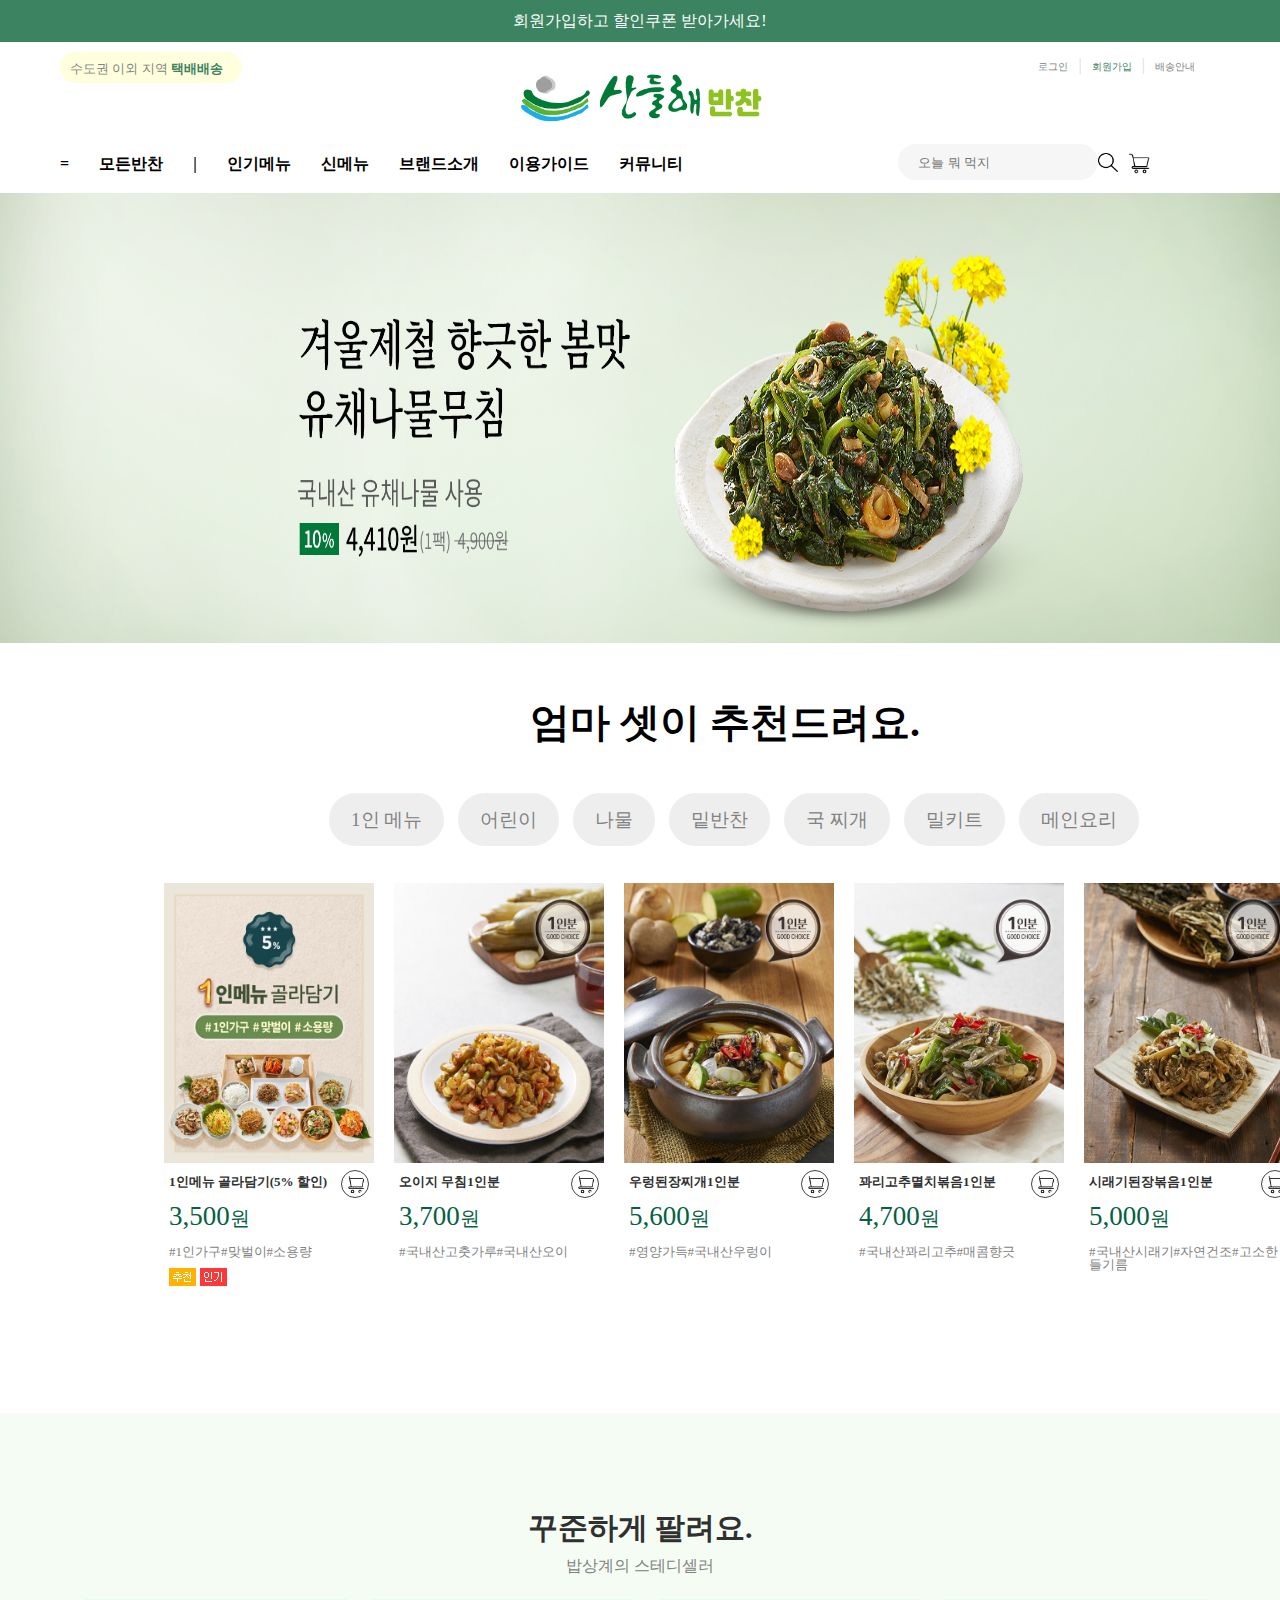
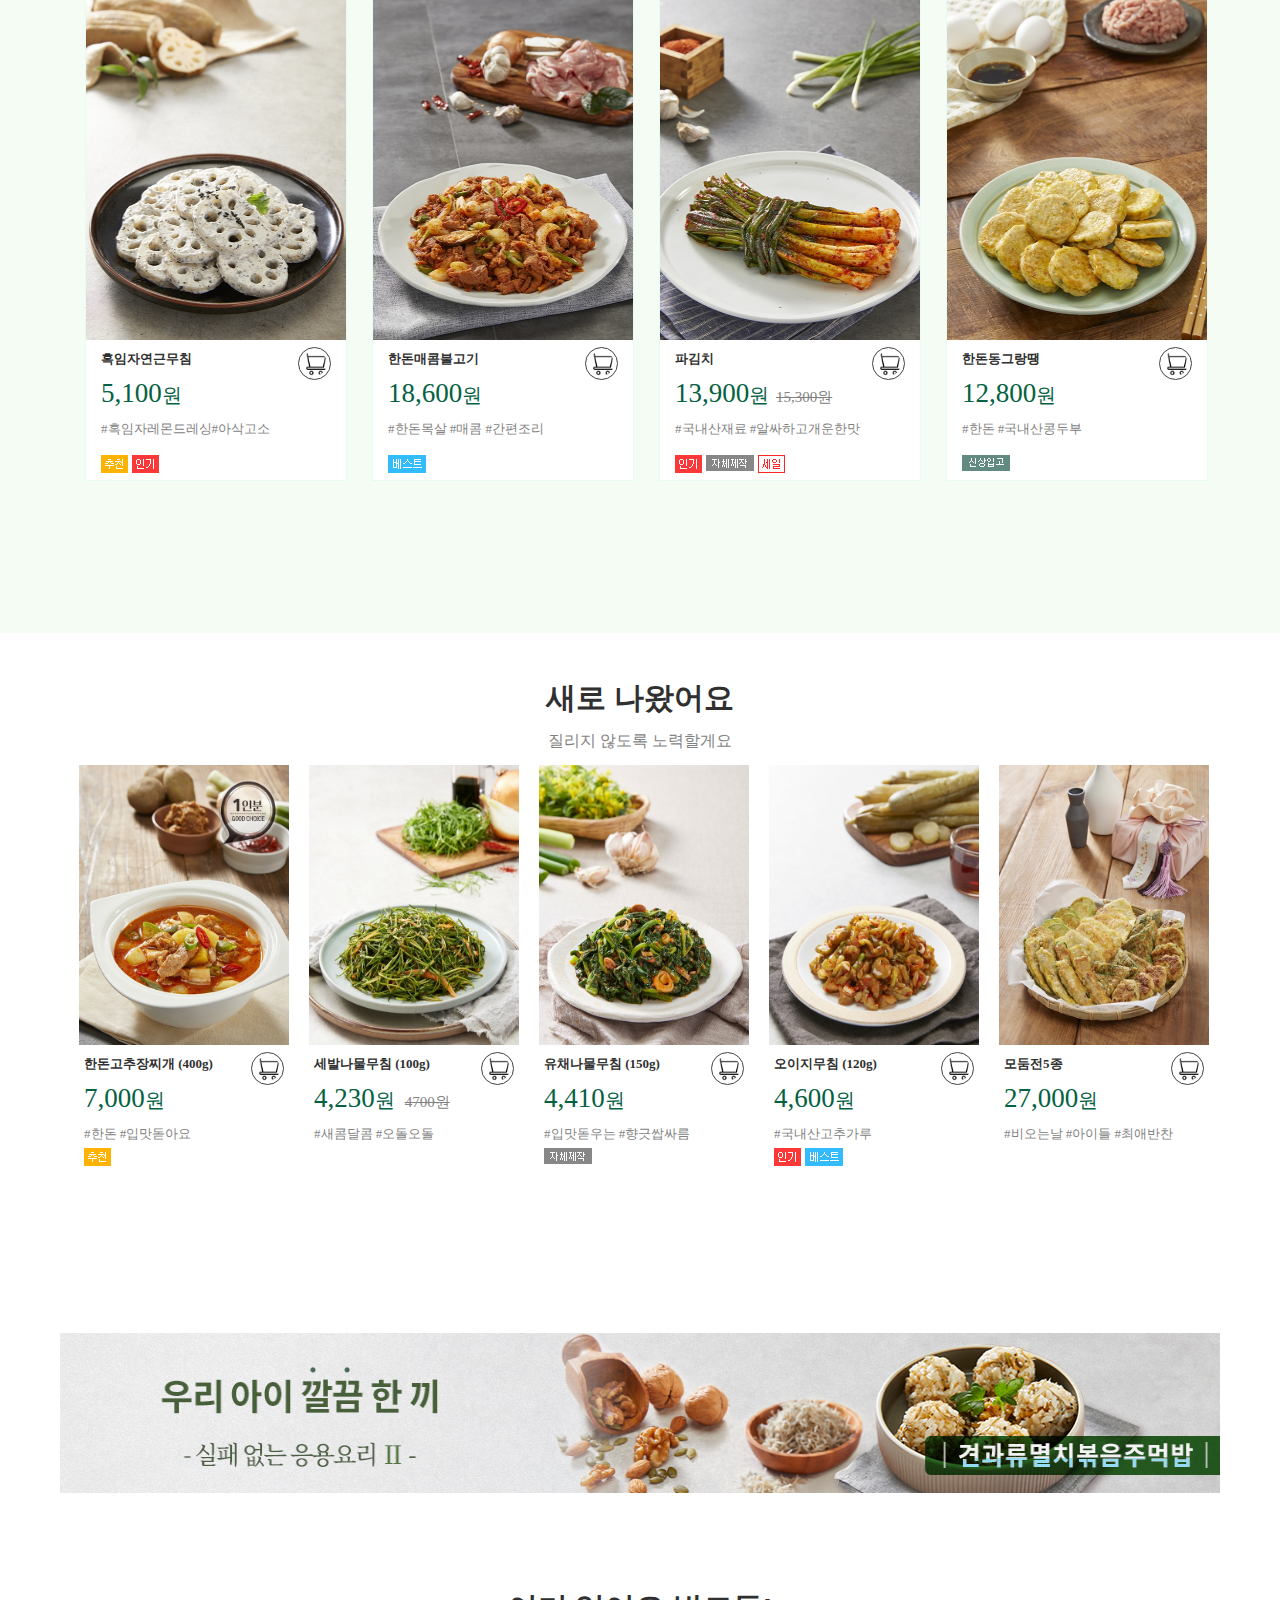
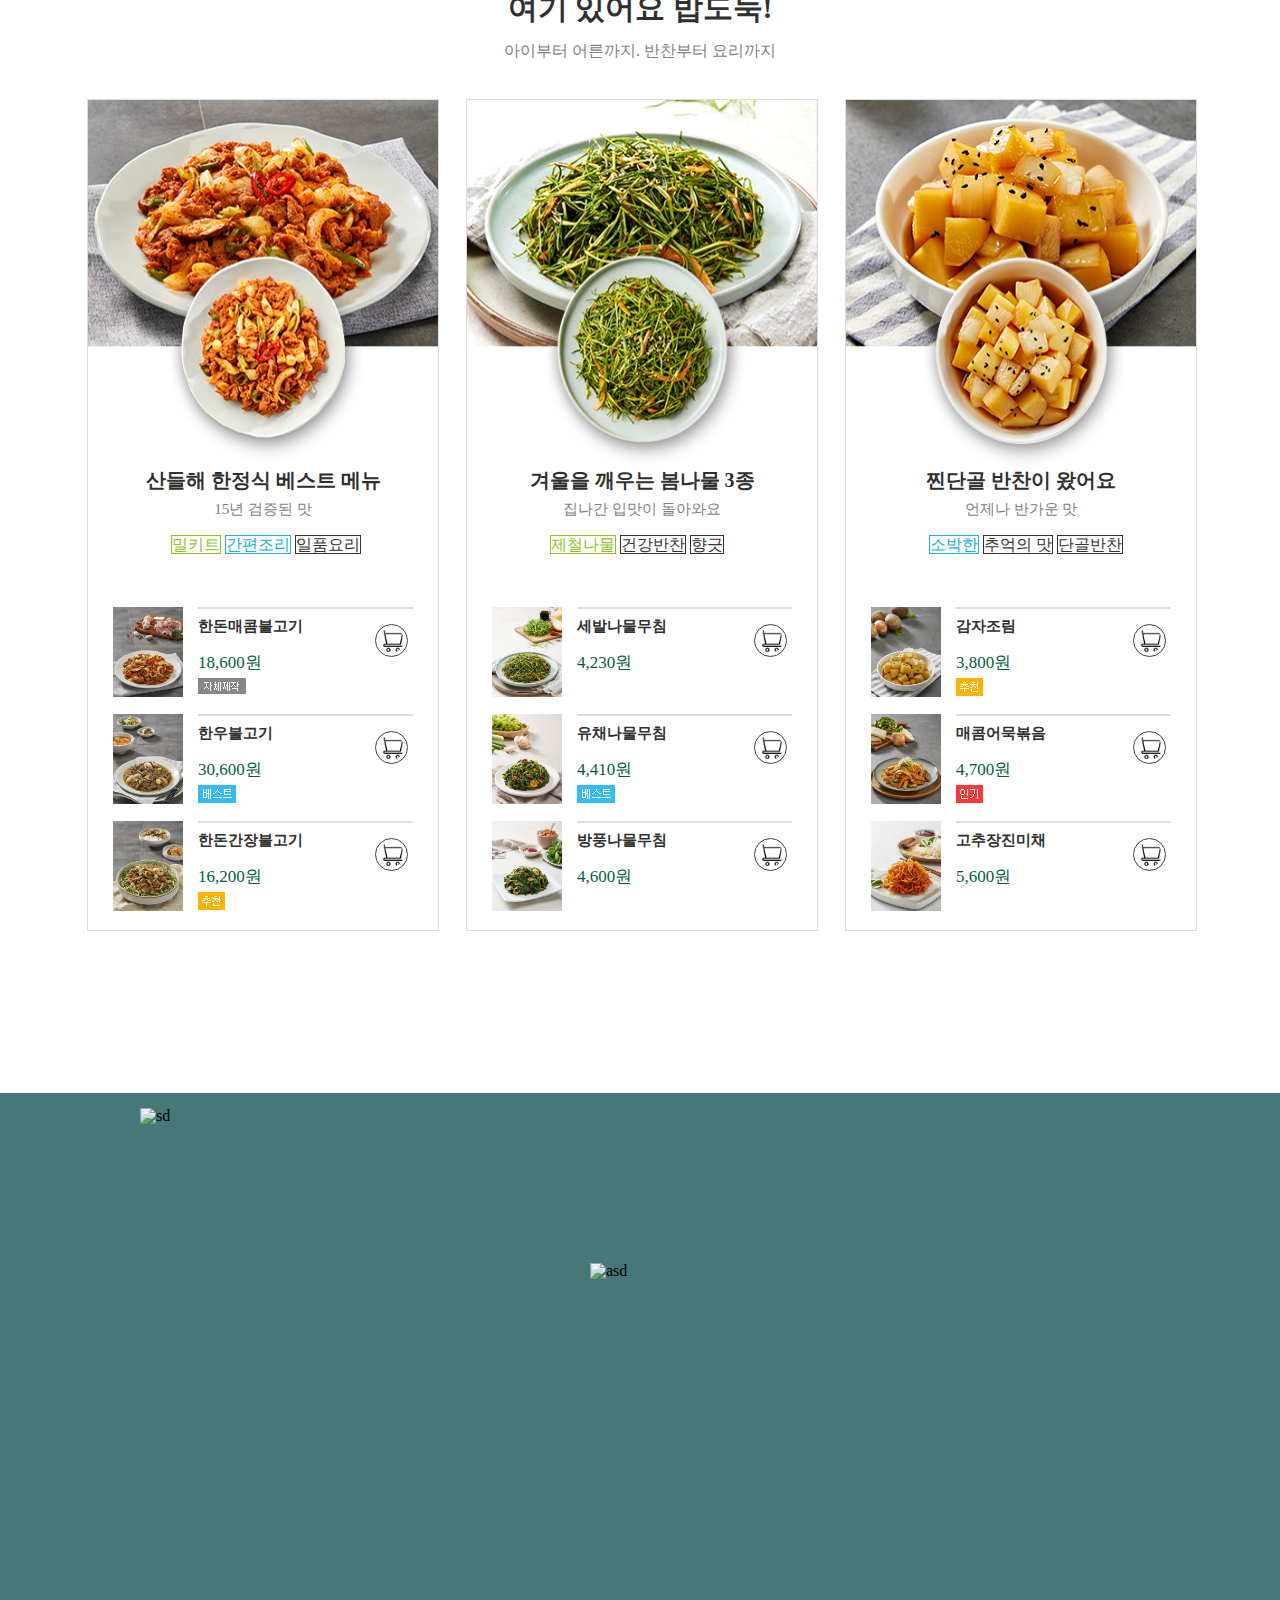
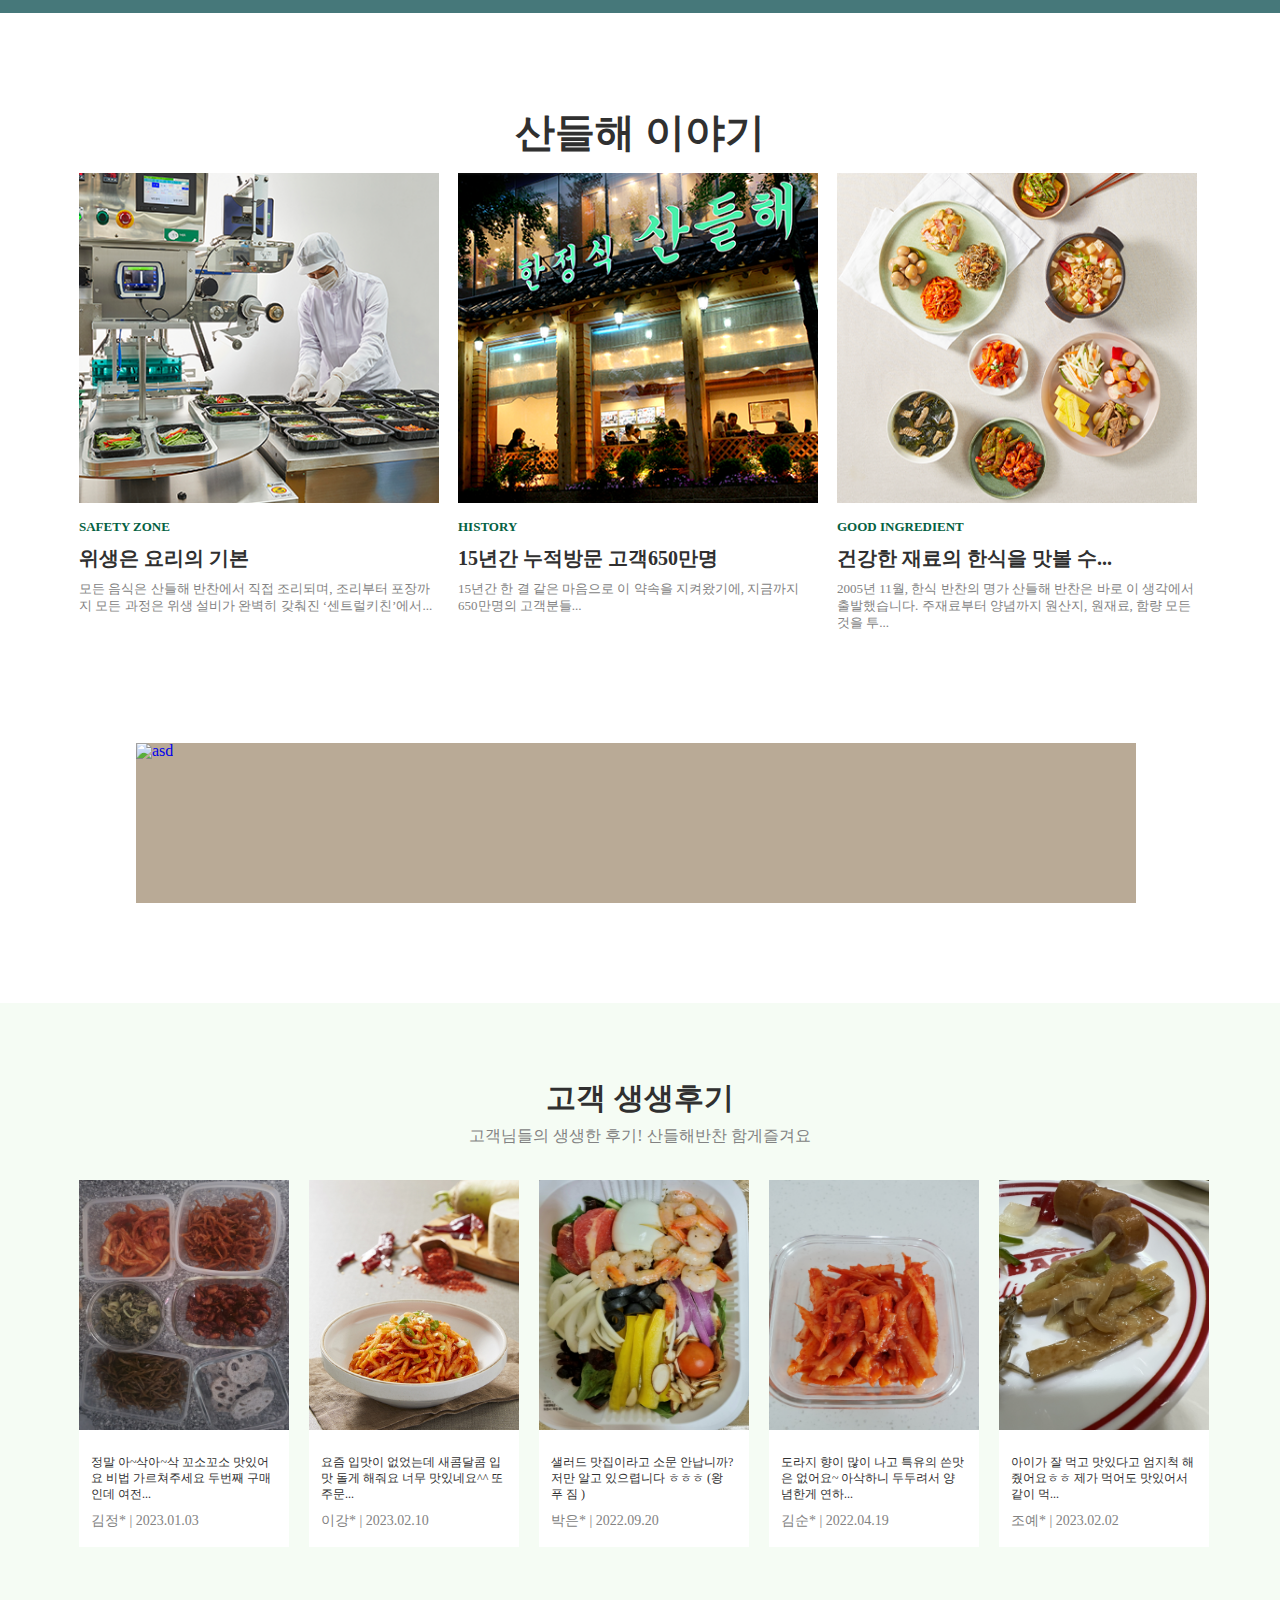
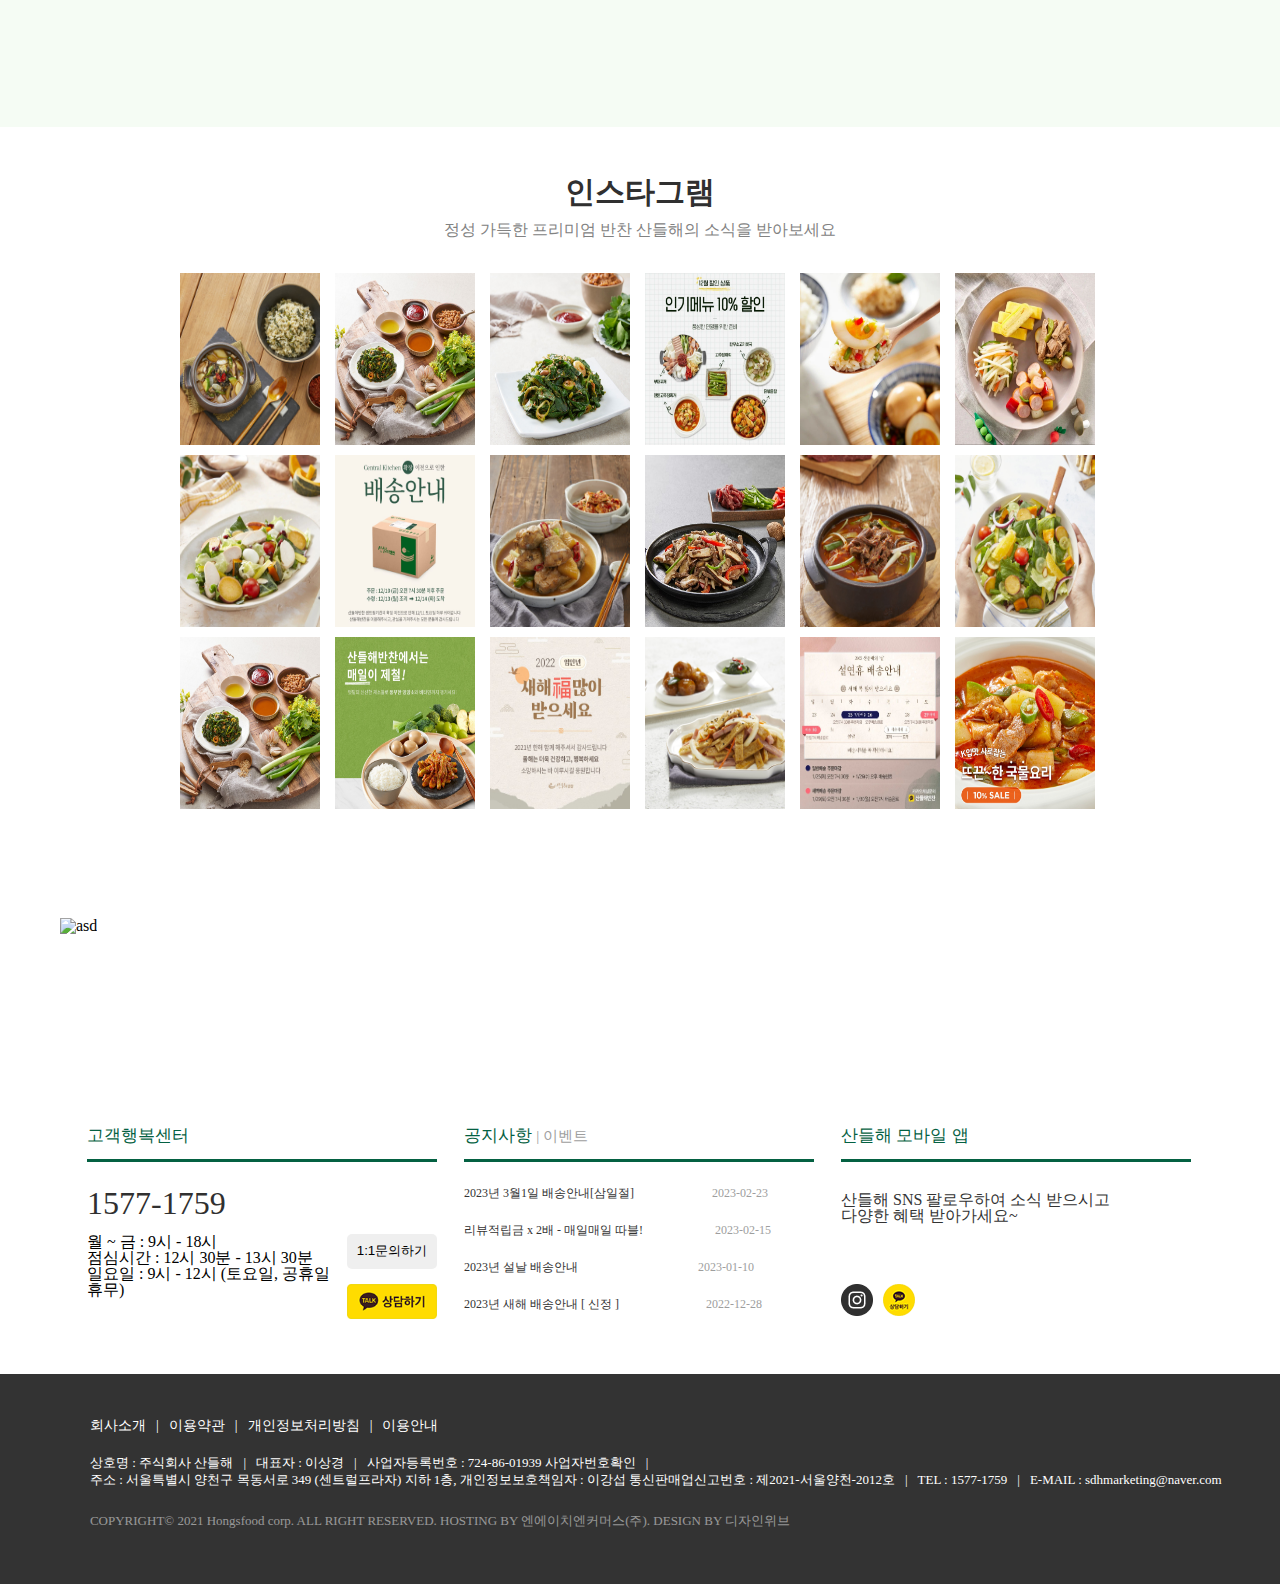
==== commit 6208a39d: "Update index.html" ====
--- a/index.html
+++ b/index.html
@@ -25,11 +25,11 @@
 
       <div class="login">
         <ul>
-          <li><a href="#">로그인</a></li>
+          <li><a href="login.html">로그인</a></li>
           <li>|</li>
-          <li><a href="#"><span>회원가입</span></a></li>
+          <li><a href="login.html"><span>회원가입</span></a></li>
           <li>|</li>
-          <li><a href="#">배송안내</a></li>             
+          <li><a href="login.html">배송안내</a></li>             
         </ul>
 
       </div>
--- a/css/common.css
+++ b/css/common.css
@@ -16,7 +16,7 @@
     .login > ul > li > a > span {text-decoration:none; color:#3c8461; font-size: 10px;}
 
     /*로고*/
-    #logo {width:270px; height:72px; margin:0 auto; padding: 20px 0px 0px;}
+    #logo {width:270px; height:52px; margin:0 auto; padding: 30px 0px 0px;}
     #logo > a > img {width:100%; height:100%;}
 
     /*네비*/
@@ -60,4 +60,4 @@
      .q > .qqq > ul {width:1170px; height:40px; padding:0px 0px 0px 50px; margin:0 auto;}
      .q > .qqq > ul > li {float: left; font-size:13px; color:#fff; margin:0px 0px 0px 10px;}
      .q > .qqq > ul > li {float: left; font-size:13px; color:#fff; margin:0px 0px 0px 10px; line-height: 17px;}
-     .q > .qqq > p {color: #fff; font-size:13px; padding: 20px 460px 0px 60px; color:#ffffff80; text-align: center;}+     .q > .qqq > p {color: #fff; font-size:13px; padding: 20px 460px 0px 60px; color:#ffffff80; text-align: center;}
--- a/css/main.css
+++ b/css/main.css
@@ -15,8 +15,8 @@
  #imgbox3 > h1 {text-align:center; font-size:40px; font-weight: bold;}
  .menu {width:1160px; height:73px; margin:0 auto;}
  .menu > ul {margin:30px 0px 0px 170px;}
- .menu > ul > li {float:left; margin:15px 0px 0px 15px; text-decoration:none; padding:17px 22px; border-radius:30px; background-color: #eee;}
- .menu > ul > li > a { color:#828282; font-size:19px;}
+ .menu > ul > li {float:left; margin:20px 0px 0px 14px; text-decoration:none; padding:17px 0px; border-radius:30px; background-color: #eee;}
+ .menu > ul > li > a { color:#828282; font-size:19px; padding:17px 22px; border-radius: 30px;} 
  .menu > ul > li:hover {background-color:#3c8461; color:#f7f7f7;}
  .menu > ul > li > a:hover {color:#f7f7f7;}
  #list {width:1160px; height:441px; margin:0 auto; padding:36px 0px 0px;} 
@@ -154,4 +154,4 @@
    #ins > .imgw > img {width:100%; height:100%;}
    #ins > .imgs > .imgss {width:140px; height:172px; background-color: aquamarine; float: left; margin:0px 0px 10px 15px;}
    #ins > .imgs > .imgss > a > img {width:100%; height:100%; background-color: #052c1f;}
-   #ins > .imgs > .imgss > a > img:hover {opacity: 0.7; transition:0.2s;}+   #ins > .imgs > .imgss > a > img:hover {opacity: 0.7; transition:0.2s;}
